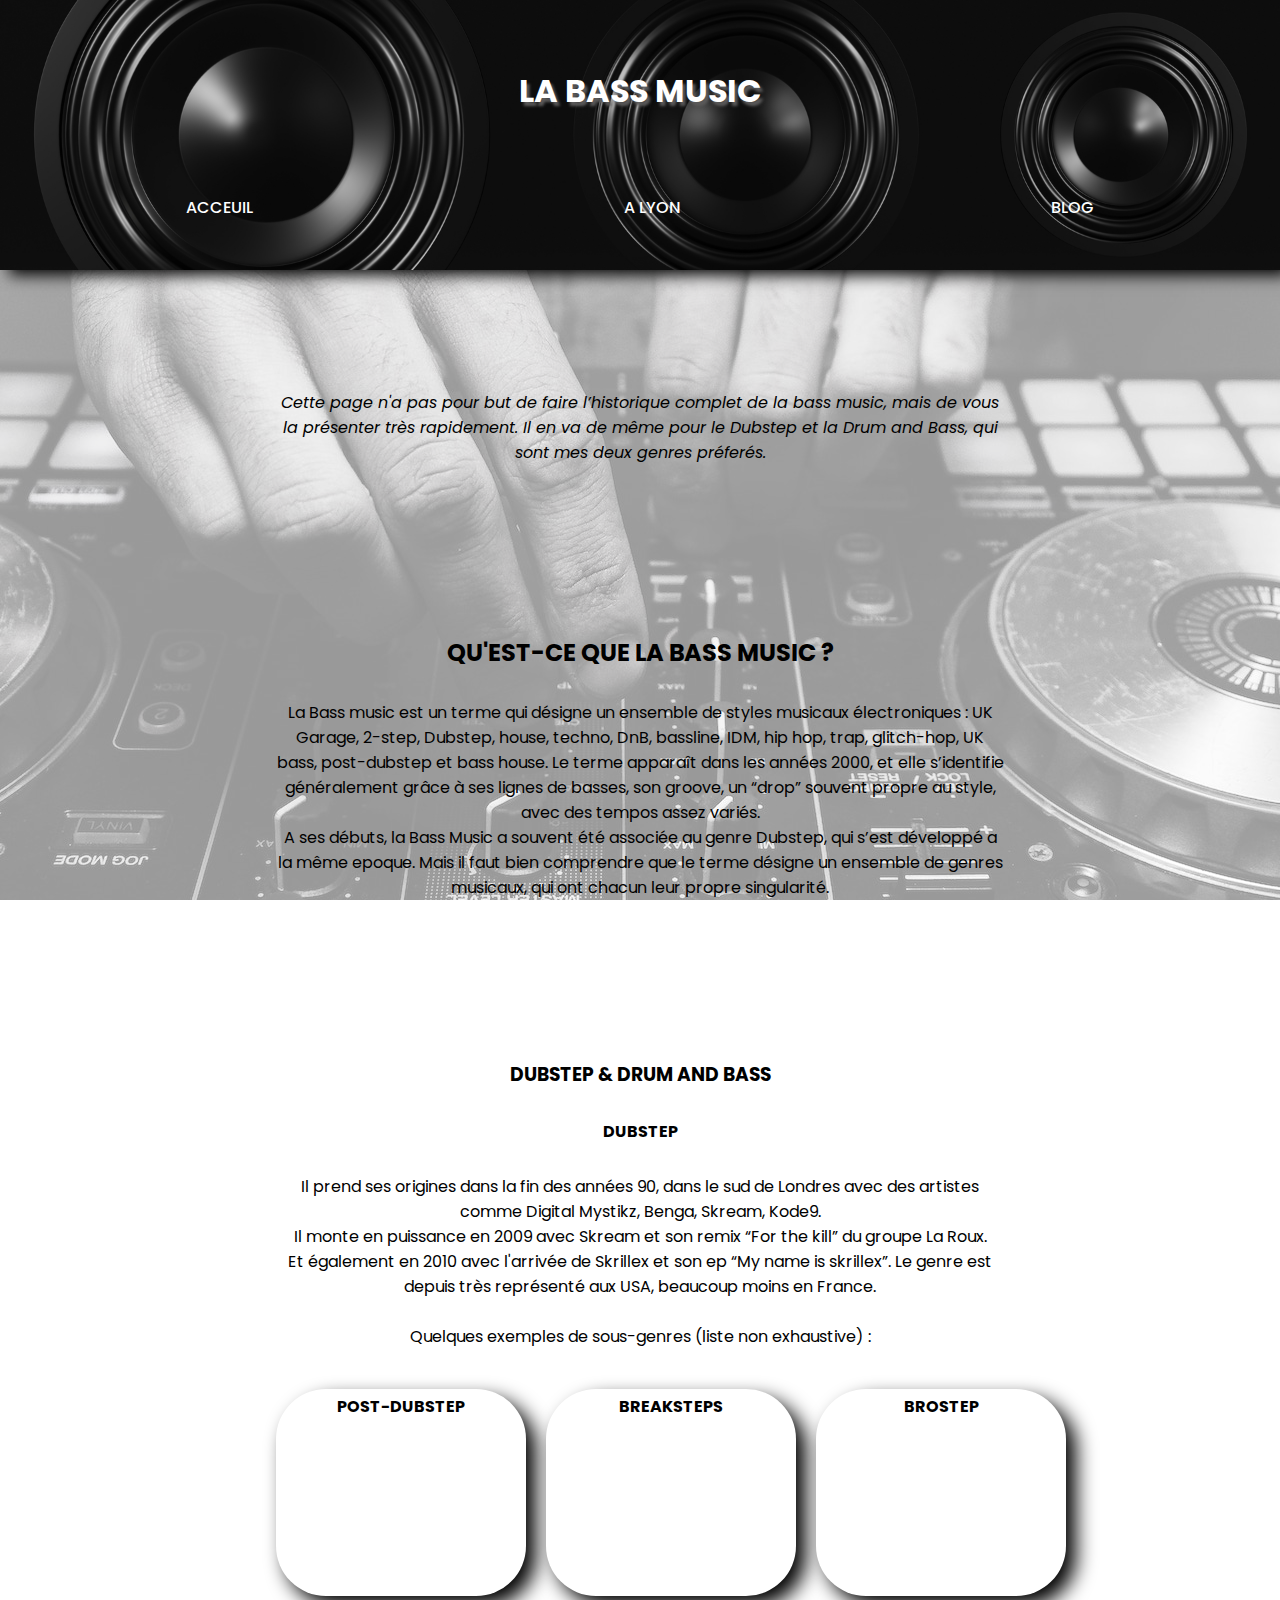
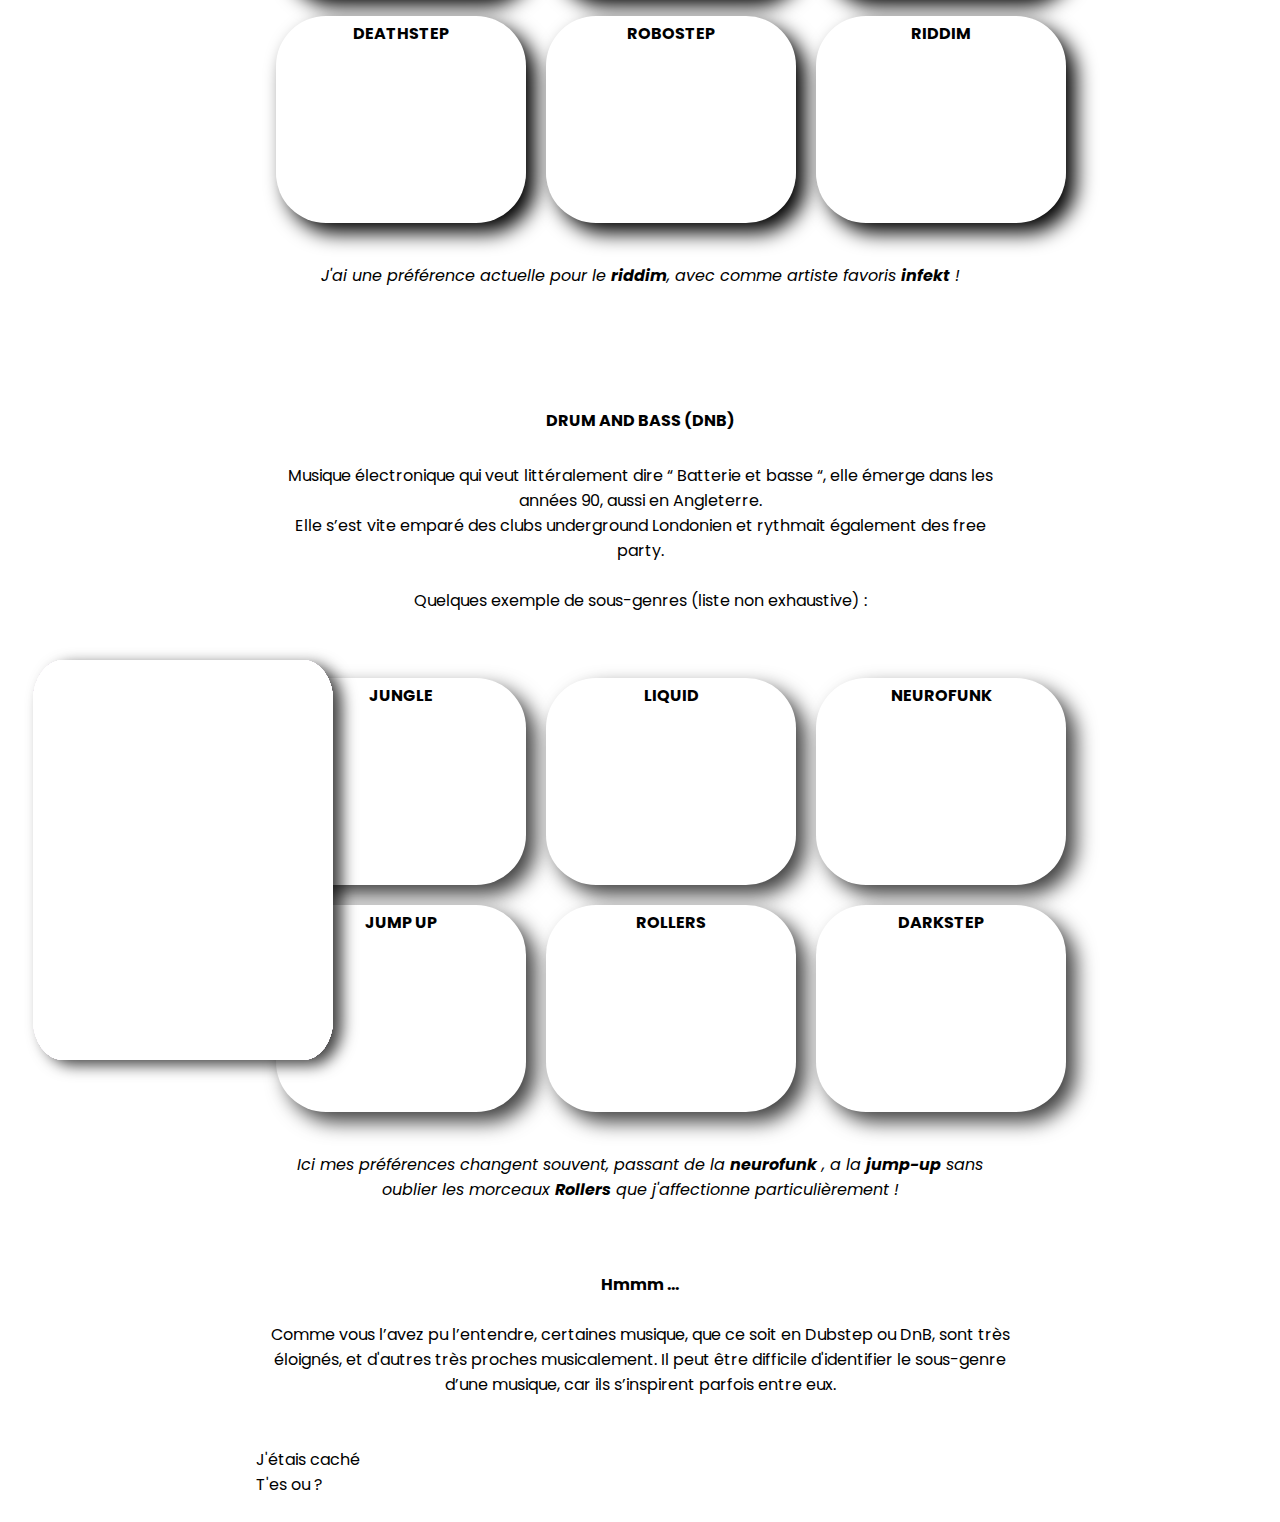
==== index.html @ b33a106a "box article add" ====
<!DOCTYPE html>
<html lang="fr">
<head>
    <meta charset="UTF-8">
    <meta http-equiv="X-UA-Compatible" content="IE=edge">
    <meta name="author" content="Benjamin CHAILLAN">
    <meta name="viewport" content="width=device-width, initial-scale=1.0">
    <link rel="stylesheet" href="style.css">
    <link rel="icon" href="">
    <script src="script.js"></script>
    <title>MainPage</title>
</head>
<body>  <!--BEFORE ANY CORRECTION-->
    <header>
        <div class="home-header">
        <div class="title">
        <h1 class="title-effect">La Bass Music</h1>
        </div>
        <nav>
            <div class="navlink-container">
                <ul class="menu">
                    <li class="list-menu"><a href="index.html">Acceuil</a> </li>
                    <li class="list-menu"><a href="page2.html">A Lyon</a></li>
                    <li class="list-menu"><a href="page3.html">Blog</a></li>
                </ul>
            </div>
        </nav>
        </div>
    </header>
    <main class="main">
        <div class="article-container">
           
            <article class="article-column">
                <p class="intro"><em>Cette page n'a pas pour but de faire l’historique complet de la bass music, mais de vous la présenter très rapidement. Il en va de même pour  le Dubstep et la Drum and Bass, qui sont mes deux genres préferés.</em></p>
            <div class="article-full">
                <h2 class="article-title">Qu'est-ce que la Bass music ? </h2>
                <p class="article-content">La Bass music est un terme qui désigne un ensemble de styles musicaux électroniques : UK Garage, 2-step, Dubstep, house, techno, DnB, bassline, IDM, hip hop, trap, glitch-hop, UK bass, post-dubstep et bass house.
                Le terme apparaît dans les années 2000, et elle s’identifie généralement grâce à ses lignes de basses, son groove, un “drop” souvent propre au style, avec des tempos assez variés. <br>
                A ses débuts, la Bass Music a souvent été associée au genre Dubstep, qui s’est développé a la même epoque. Mais il faut bien comprendre que le terme désigne un ensemble de genres musicaux, qui ont chacun leur propre singularité.
                </p>
            </div>
            </article>
            <article class="article-column">
                <div class="article-dubstep-full">
                    <h3 class="article-title">Dubstep & Drum and Bass </h3>
                    <h4 class="article-title">Dubstep</h4>
                    <p class="article-content"> Il prend ses origines dans la fin des années 90, dans le sud de Londres avec des artistes comme Digital Mystikz, Benga, Skream, Kode9. <br>
                        Il monte en puissance en 2009 avec Skream et son remix “For the kill” du groupe La Roux. <br>
                        Et également en 2010 avec l'arrivée de Skrillex et son ep “My name is skrillex”.
                        Le genre est depuis très représenté aux USA, beaucoup moins en France.<br><br>
                        Quelques exemples de sous-genres (liste non exhaustive) : </p>
                    <div class="sample-containers-dubstep">
                        <div class="sample-div1">
                            <h4 class="title-sample" id="postDubstep">Post-dubstep</h4>
                            <iframe class="sample" style="border-radius:12px" src="https://open.spotify.com/embed/track/6a4z5B7vOzTLYTnokxuDXo?utm_source=generator&theme=0" width="250" height="152" allowfullscreen="" allow="autoplay; clipboard-write; encrypted-media; fullscreen; picture-in-picture" loading="lazy"></iframe>
                        </div>
                        <div class="sample-div2">
                            <h4 class="title-sample">Breaksteps</h4>
                            <iframe class="sample" style="border-radius:12px" src="https://open.spotify.com/embed/track/6rPBDXpWLTS9qttPiL4iZj?utm_source=generator&theme=0" width="250" height="152" allowfullscreen="" allow="autoplay; clipboard-write; encrypted-media; fullscreen; picture-in-picture" loading="lazy"></iframe> 
                        </div>
                        <div class="sample-div3">
                            <h4 class="title-sample">Brostep</h4>
                            <iframe class="sample" style="border-radius:12px" src="https://open.spotify.com/embed/track/7KhPHo1KWoA7AMOedW5Pw1?utm_source=generator&theme=0" width="250" height="152" allowfullscreen="" allow="autoplay; clipboard-write; encrypted-media; fullscreen; picture-in-picture" loading="lazy"></iframe>
                        </div>
                        <div class="sample-div4">
                            <h4 class="title-sample"> Deathstep</h4>
                            <iframe class="sample" style="border-radius:12px" src="https://open.spotify.com/embed/track/3nQjWioe0mHKUzH3u1XhLl?utm_source=generator&theme=0" width="250" height="152" allowfullscreen="" allow="autoplay; clipboard-write; encrypted-media; fullscreen; picture-in-picture" loading="lazy"></iframe>
                        </div>
                        <div class="sample-div5">
                            <h4 class="title-sample"> Robostep</h4>
                            <iframe class="sample" style="border-radius:12px" src="https://open.spotify.com/embed/track/3kWG03BxcrCghMffefbXJh?utm_source=generator&theme=0" width="250" height="152" allowfullscreen="" allow="autoplay; clipboard-write; encrypted-media; fullscreen; picture-in-picture" loading="lazy"></iframe>
                        </div>
                        <div class="sample-div6">
                            <h4 class="title-sample">Riddim</h4> 
                        <iframe class="sample" style="border-radius:12px" src="https://open.spotify.com/embed/track/7LAEWRAd2HnMpWuoe3hy7D?utm_source=generator&theme=0" width="250" height="152" allowfullscreen="" allow="autoplay; clipboard-write; encrypted-media; fullscreen; picture-in-picture" loading="lazy"></iframe>
                        </div>
                    </div>
                    <p class="article-comment">J'ai une préférence actuelle pour le <strong>riddim</strong>, avec comme artiste favoris <strong>infekt</strong> !</p>
                </div>
            </article>
            <article class="article-column">
               
                <div class="article-dnb-full">
                    <h4 class="article-title">Drum and Bass (DNB)</h4>
                    <p class="article-content">Musique électronique qui veut littéralement dire “ Batterie et basse “, elle émerge dans les années 90, aussi en Angleterre. <br>
                    Elle s’est vite emparé des clubs underground  Londonien et rythmait également des free party. <br><br>
                    Quelques exemple de sous-genres (liste non exhaustive) : </p> <br>
                    <div class="sample-containers-dnb">
                        <div class="sample-div7">
                            <h4 class="title-sample">Jungle</h4><iframe class="sample" style="border-radius:12px" src="https://open.spotify.com/embed/track/2Cg4jznIh44CdpuTS9cego?utm_source=generator&theme=0" width="250" height="152" allowfullscreen="" allow="autoplay; clipboard-write; encrypted-media; fullscreen; picture-in-picture" loading="lazy"></iframe>
                        </div>
                        <div class="sample-div8">
                            <h4 class="title-sample">Liquid</h4>
                            <iframe class="sample" style="border-radius:12px" src="https://open.spotify.com/embed/track/6FBw8WE9g53OElOGqsxUUp?utm_source=generator&theme=0" width="250" height="152" allowfullscreen="" allow="autoplay; clipboard-write; encrypted-media; fullscreen; picture-in-picture" loading="lazy"></iframe>
                        </div>
                        <div class="sample-div9">
                            <h4 class="title-sample">Neurofunk</h4>
                            <iframe class="sample" style="border-radius:12px" src="https://open.spotify.com/embed/track/4pd8nt4rexiPsqLzo3daFv?utm_source=generator&theme=0" width="250" height="152" allowfullscreen="" allow="autoplay; clipboard-write; encrypted-media; fullscreen; picture-in-picture" loading="lazy"></iframe>
                        </div>
                        <div class="sample-div10">
                            <h4 class="title-sample">Jump up</h4>
                            <iframe class="sample" style="border-radius:12px" src="https://open.spotify.com/embed/track/1UcI1GUXgFy7yyzNALBTEk?utm_source=generator&theme=0" width="250" height="152" allowfullscreen="" allow="autoplay; clipboard-write; encrypted-media; fullscreen; picture-in-picture" loading="lazy"></iframe>
                        </div>
                        <div class="sample-div11">
                            <h4 class="title-sample">Rollers</h4>
                            <iframe class="sample" style="border-radius:12px" src="https://open.spotify.com/embed/track/6FBnVrlr40yKhGfkVguzNF?utm_source=generator&theme=0" width="250" height="152" allowfullscreen="" allow="autoplay; clipboard-write; encrypted-media; fullscreen; picture-in-picture" loading="lazy"></iframe>
                        </div>
                        <div class="sample-div12">
                            <h4 class="title-sample">Darkstep</h4>
                            <iframe class="sample" style="border-radius:12px" src="https://open.spotify.com/embed/track/3nQ8tOykp1t4ChUhZsQ4VX?utm_source=generator&theme=0" width="250" height="152" allowfullscreen="" allow="autoplay; clipboard-write; encrypted-media; fullscreen; picture-in-picture" loading="lazy"></iframe>
                        </div>    
                        
                    </div>
                    <p class="article-comment">Ici mes préférences changent souvent, passant de la <strong>neurofunk</strong> , a la <strong>jump-up</strong> sans oublier les morceaux <strong>Rollers</strong> que j'affectionne particulièrement !</p>
                    <div class="dnb-description">
                        <div class="jungle"></div>
                            <div class="jungle-content">
                                <h4>Jungle</h4>
                            </div>
                        <div class="liquid"></div>
                            <div class="liquid-content">
                                <h4>Liquid</h4>
                            </div>
                        <div class="neurofunk"></div>
                            <div class="neurofunk-content">
                                <h4>Neurofunk</h4>
                            </div>
                        <div class="jumpup"></div>
                            <div class="jumpup-content">
                                <h4>Jump Up</h4>
                            </div>
                        <div class="rollers"></div>
                            <div class="rollers-content"></div>
                        <div class="darkstep"></div>
                            <div class="darkstep-content"></div>
                    </div>
                </div>

            </article>
            <article class="article-column">
                    <h4> Hmmm ...</h4><br>
                    <p> Comme vous l’avez pu l’entendre, certaines musique, que ce soit en Dubstep ou DnB, sont très éloignés, et d'autres très proches musicalement. 
                    Il peut être  difficile d'identifier le sous-genre d’une musique, car ils s’inspirent parfois entre eux.
                    </p>
                </article>
                <div class="hide">J'étais caché</div>
                <div class="myDIV">T'es ou ? </div>
                <article>
                    <!-- <h3> lorem </h3> -->
                </article>
            </div>
        </main>
        
        <footer>
            <a href="">Playlist</a>
        </footer>
    </body>
    </html>
---- style.css ----
@import url('https://fonts.googleapis.com/css2?family=Libre+Baskerville&family=Permanent+Marker&family=Poppins:ital,wght@0,200;0,400;0,500;0,600;0,700;0,800;0,900;1,200;1,300;1,400;1,500;1,700;1,800;1,900&family=Seymour+One&display=swap');

* {
    margin: 0;
    padding: 0;
    box-sizing: border-box;
    list-style: none;
    text-decoration: none;
 
    
    
}
body {
    /* background-color: var(--background-color) */
    position: relative;
    font-family: 'Poppins', serif;
    font-weight: 400;
    
    
}
body::after {
    content: "";
    background: url(images/djBackGround.jpg)fixed ;
    background-position: center;
    max-width: 100vw;
    height: auto;
    opacity: 0.4;
    top: 0;
    left: 0;
    bottom: 0;
    right: 0;
    position: absolute;
    z-index: -1;   
  }



:root {
    --main-color : black;
    --secondary-color : rgb(255, 255, 255);
    --hover-color : black;
    --nav-background-color-hover : rgba(201, 201, 201, 0.697);
    --shadow-settings-color-1 : 9px 5px 15px 0px rgba(0,0,0);
    --shadow-settings-color-2: 10px 10px 20px 0px rgb(0, 0, 0);
    --shadow-settings-color-article : 9px 5px 15px 0px rgba(0,0,0,0.75);
    --background-color : #cfcfcf;
    --police-color : #2a272a;
    --border-hover : white ;
    --hover-background--general : #f4f4f4a9;
    
}
            /*---------------------- HEADER ----------------------*/

header {
    height: 30vh;
    background: url(images/basscover.jpg) center/cover ;
    text-transform: uppercase;
    box-shadow: 9px 5px 15px 0px rgba(0,0,0,0.75);
    -webkit-box-shadow:var(--shadow-settings-color-1) ;
    -moz-box-shadow:var(--shadow-settings-color-1);
    
}

.home-header {
    width: 100%;
    height: 100%;
    
}

.title {
    display: flex;
    width: 100%;
    height: 50%;
    justify-content: center;
    align-items: flex-end;
    color: var(--secondary-color);
    animation: slide-in 1s;
    
    
    }

.title-effect {
    text-shadow: 3px 4px 3px #5c5b5b;
    border-radius: 50%;
    padding: 20px;
    
}

.title-effect:hover {
    transform: scale(2);
	animation: pulse 1s infinite;
}

nav {
    width: 100%;
    height: 50%;
}

.navlink-container {
    width: 100%;
    height: 100%;
}

.menu {
    display: flex;
    width: 100%;
    height: 100%;
    justify-content: space-around;
    align-items: flex-end;
    padding-bottom: 30px;
}

a {
    color: var(--secondary-color);
    transition: transform .5s;
    font-weight: 500;
}

li {   
    
    padding: 20px;
    border-radius: 50%; 
    /* animation: pulse 1s infinite; */
    transition: transform .5s;
}


.menu li:hover {
    color:var(--hover-color) ;
    background-color:var(--nav-background-color-hover);  
    transform: scale(1.3);
    
}


            /*---------------------- ARTICLES----------------------*/

.main {
    margin: 0 20vw;    
}


.article-container {
    width: 100%;
    
}

.intro {
    margin: 100px 0;
    padding: 20px;
    transition: transform .5s, background-color .5s, box-shadow .5s ;
    border-radius: 10px;
}

.intro:hover{
    background-color:var(--hover-background--general); 
    box-shadow: var(--shadow-settings-color-article);
}

.article-column {
    text-align: center;
    margin: 50px 0;
}

.article-full {
    padding: 20px;
    transition: transform .5s, background-color .5s, box-shadow .5s;
    border-radius: 10px;
}

.article-full:hover{
    background-color:var(--hover-background--general); 
    box-shadow: var(--shadow-settings-color-article);
}

.article-title { 
    margin: 30px 0;
    text-transform: uppercase;
}

.article-content {
    margin-bottom: 40px ;
}

.article-dubstep-full {
    padding: 20px;
    transition: transform .5s, background-color .5s, box-shadow .5s;
    border-radius: 10px;
    
}

.article-dubstep-full:hover{
    background-color:var(--hover-background--general); 
    box-shadow: var(--shadow-settings-color-article);
    
}

.article-dnb-full {
    padding: 20px;
    transition: transform .5s, background-color .5s, box-shadow .5s;
    border-radius: 10px;
}

.article-dnb-full:hover {
    background-color:var(--hover-background--general);
    box-shadow: var(--shadow-settings-color-article);
}
            /* ---------------------- SAMPLE GENEREAL SETTINGS AREA ----------------------*/
iframe {
    border: 0;
}

.title-sample {
    padding: 5px;
}

.article-comment {
    font-style: italic;
}
            /* ---------------------- SAMPLES-DUBSTEP ----------------------*/

.sample-containers-dubstep > * { 
    text-transform: uppercase;
    display: flex;
    flex-direction: column;
    align-items: center;
    width: 100%;
    height: auto;
    border-radius: 50px;
    text-align: center;
    padding-bottom: 20px;
    box-shadow: 10px 10px 20px 0px rgba(0,0,0,0.75);
    -webkit-box-shadow:var(--shadow-settings-color-2) ;
    -moz-box-shadow: var(--shadow-settings-color-2);
    background-color: var(--secondary-color);
    
}

.sample-containers-dubstep {
    display: grid;
    grid-template-columns: repeat(3, 1fr);
    grid-template-rows: repeat(2, 1fr);
    grid-column-gap: 20px;
    grid-row-gap: 20px;
    margin-bottom: 40px;
}

.sample-div1 { grid-area: 1 / 1 / 2 / 2; }
.sample-div2 { grid-area: 1 / 2 / 2 / 3; }
.sample-div3 { grid-area: 1 / 3 / 2 / 4; }
.sample-div4 { grid-area: 2 / 1 / 3 / 2; }
.sample-div5 { grid-area: 2 / 2 / 3 / 3; }
.sample-div6 { grid-area: 2 / 3 / 3 / 4; } 

.sample-containers-dubstep > div  {
    transition: transform 0.5s, background-color 0.5s, color 0.3s;
    
    }

.sample-containers-dubstep > div:hover {
    transform: scale(1.2);
    background-color: #282828;
    z-index: 1;
    color: var(--secondary-color);
    
    }


            /*---------------------- SAMPLE-DNB ----------------------*/
.article-column{
    position: relative;
}

.sample-containers-dnb > * { 
  
    text-transform: uppercase;
    display: flex;
    flex-direction: column;
    align-items: center;
    width: 100%;
    height: auto;
    border-radius: 50px;
    text-align: center;
    padding-bottom: 20px;
    box-shadow: 10px 10px 20px 0px rgba(0,0,0,0.75);
    -webkit-box-shadow: 10px 10px 20px 0px rgba(0,0,0,0.75);
    -moz-box-shadow: 10px 10px 20px 0px rgba(0,0,0,0.75);
    background-color: var(--secondary-color);
}

.sample-containers-dnb {
    display: grid;
    grid-template-columns: repeat(3, 1fr);
    grid-template-rows: repeat(2, 1fr);
    grid-column-gap: 20px;
    grid-row-gap: 20px;
    margin-bottom: 40px;
    
}

.sample-div7 { grid-area: 1 / 1 / 2 / 2; }
.sample-div8 { grid-area: 1 / 2 / 2 / 3; }
.sample-div9 { grid-area: 1 / 3 / 2 / 4; }
.sample-div10 { grid-area: 2 / 1 / 3 / 2; }
.sample-div11 { grid-area: 2 / 2 / 3 / 3; }
.sample-div12 { grid-area: 2 / 3 / 3 / 4; } 

.sample-containers-dnb > div  {
    transition: transform 0.5s, background-color 0.5s, color 0.3s;
    
    }

.sample-containers-dnb > div:hover {
    transform: scale(1.2);
    background-color: #282828;
    z-index: 1;
    color: var(--secondary-color);
    
    }



    /* ANIMATION KEYFRAME */
@keyframes slide-in {
    from {
        transform: translateY(-100%);
        opacity: 0;
    }
    to {
        transform: translateY(0%);
        opacity: 0.8;
} }


@keyframes pulse {
    0% {
      transform: scale(.95);
      /* box-shadow: 0 0 0 0 rgba(255, 255, 255, 0.425); */
    }
    70% {
      transform: scale(1);
      /* box-shadow: 0 0 0 10px rgba(255, 255, 255, 0); */
    }
      100% {
      transform: scale(0.95);
      /* box-shadow: 0 0 0 0 rgba(255, 255, 255, 0); */
    }
  }
  
  /* ----------------- DESCRIPTION SUBGENRE ON HOVER--------------------- */
.dnb-description {
    background-color: rgb(183, 0, 255);
    width: 300px;
    height: 400px;
    position: absolute;
    border-radius: 10%;
    top: 35%;
    left: -29%;
    box-shadow: var(--shadow-settings-color-article);

}

.dnb-description > div {
    width: 300px;
    background-color:var(--secondary-color);
    height: 400px;
    color: #282828;
    position: absolute;
    border-radius: 10%;
}

.jungle {
    /* background-color: yellow; */
    z-index: 1000;
    height: 400px;
    width: 300px;
}



            /*----------------------  RESPONSIVE ---------------------- */

@media screen and (max-width:768px) {

main {
    margin:0 10vw ;
    }

    .article-content {
    text-align: justify;
}

.sample-containers-dubstep {
    display: flex;
    flex-direction: column;
    }

.sample-containers-dnb {
    display: flex;
    flex-direction: column;
    }
}


@media screen and (max-width:1200px) and (min-width:769px) {
    main {
        margin: 0 10vw;
    }
    
    .article-content {
        text-align: justify;
    }
    
    .sample-containers-dubstep {
        display: grid;
        grid-template-columns: repeat(2, 1fr);
        grid-template-rows: repeat(3, 1fr);
        grid-column-gap: 20px;
        grid-row-gap: 20px;
        }
        
    .sample-div1 { grid-area: 1 / 1 / 2 / 2; }
    .sample-div2 { grid-area: 1 / 2 / 2 / 3; }
    .sample-div3 { grid-area: 2 / 1 / 3 / 2; }
    .sample-div4 { grid-area: 2 / 2 / 3 / 3; }
    .sample-div5 { grid-area: 3 / 1 / 4 / 2; }
    .sample-div6 { grid-area: 3 / 2 / 4 / 3; } 
    
    .sample-containers-dnb {
        display: grid;
        grid-template-columns: repeat(2, 1fr);
        grid-template-rows: repeat(3, 1fr);
        grid-column-gap: 20px;
        grid-row-gap: 20px;
        }
    
        .sample-div7 { grid-area: 1 / 1 / 2 / 2; }
        .sample-div8 { grid-area: 1 / 2 / 2 / 3; }
        .sample-div9 { grid-area: 2 / 1 / 3 / 2; }
        .sample-div10 { grid-area: 2 / 2 / 3 / 3; }
        .sample-div11 { grid-area: 3 / 1 / 4 / 2; }
        .sample-div12 { grid-area: 3 / 2 / 4 / 3; } 
        
        
    }
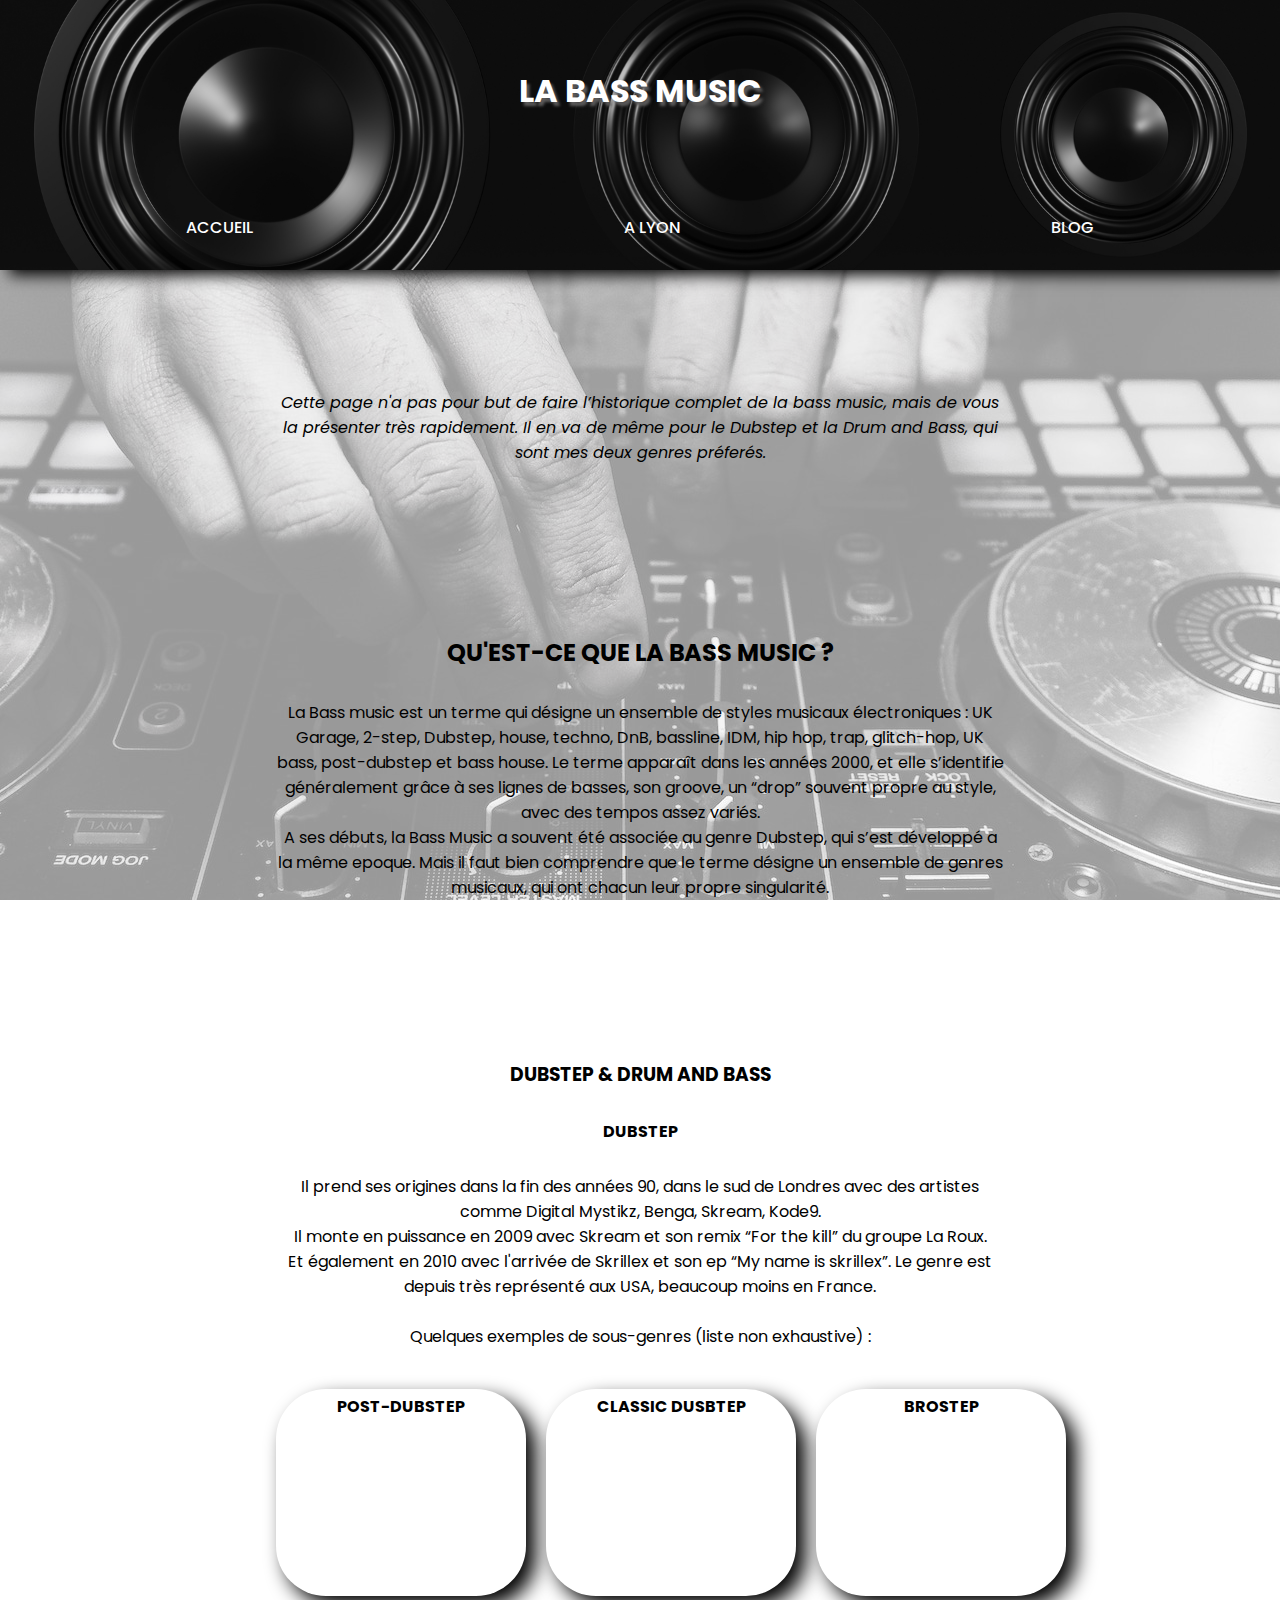
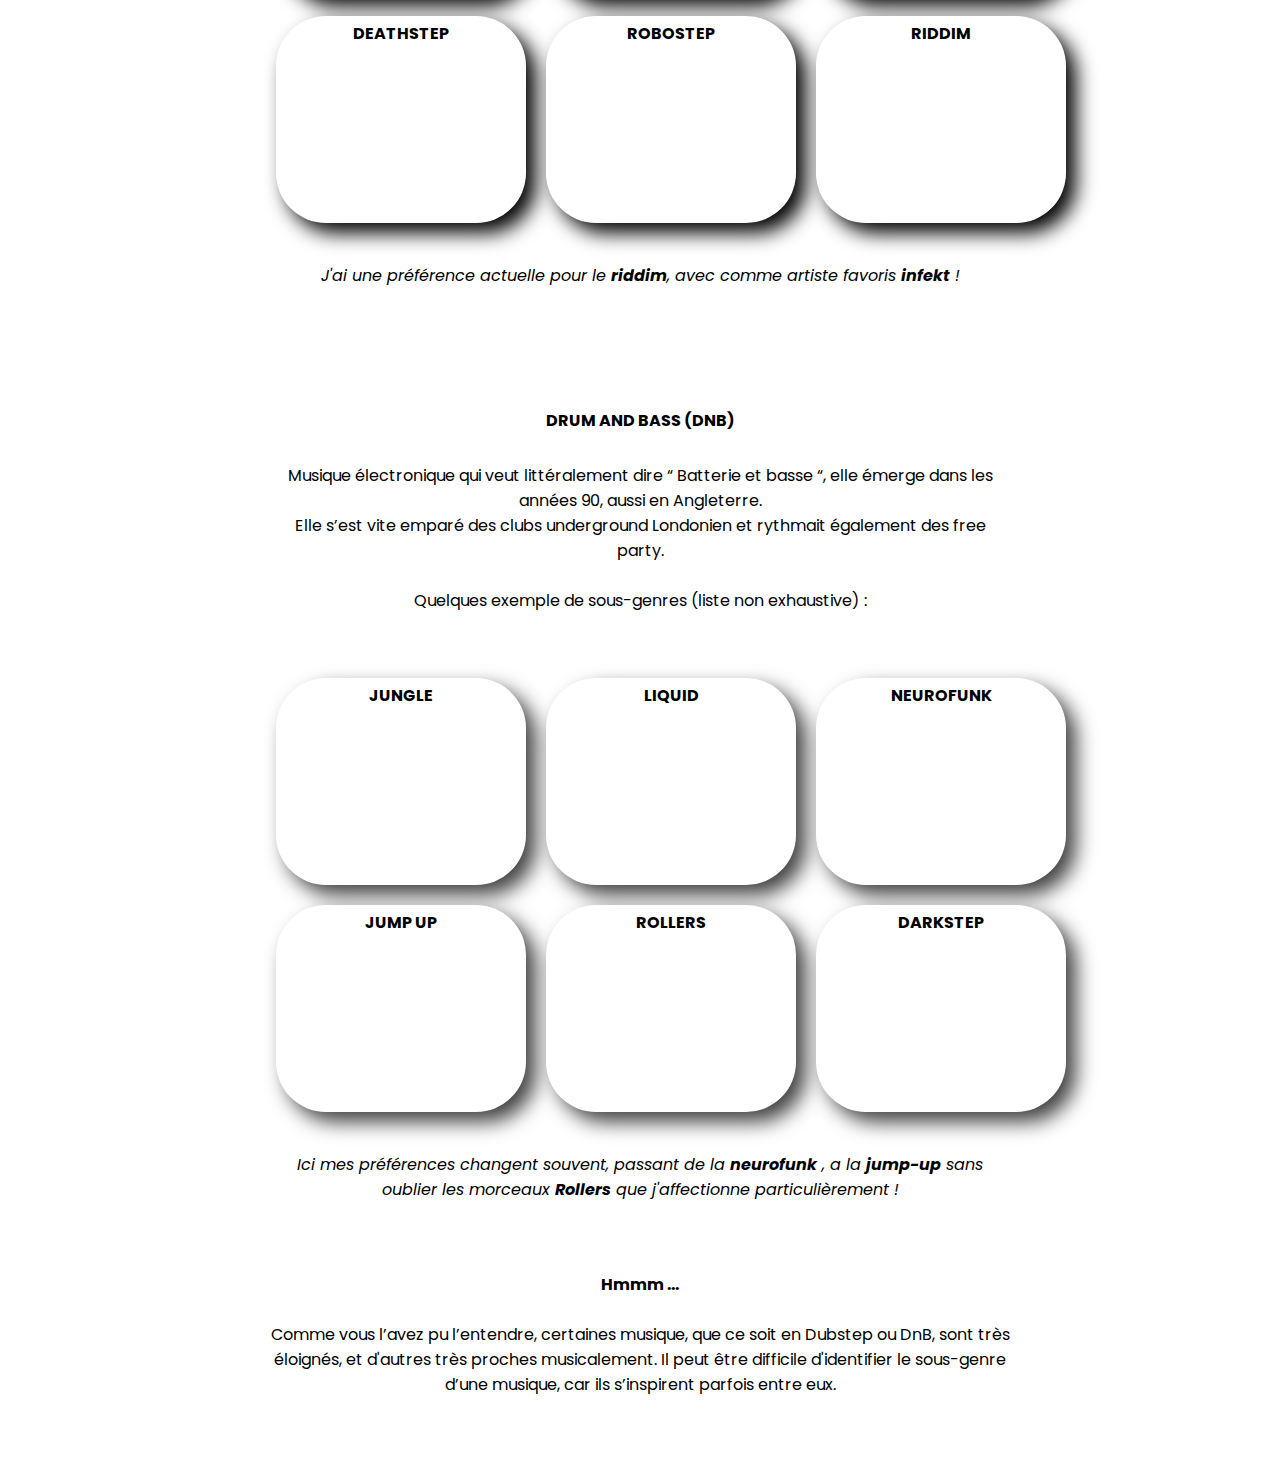
==== commit f8115570: "popup hover on sample done" ====
--- a/index.html
+++ b/index.html
@@ -19,7 +19,7 @@
         <nav>
             <div class="navlink-container">
                 <ul class="menu">
-                    <li class="list-menu"><a href="index.html">Acceuil</a> </li>
+                    <li class="list-menu"><a href="index.html">Accueil</a> </li>
                     <li class="list-menu"><a href="page2.html">A Lyon</a></li>
                     <li class="list-menu"><a href="page3.html">Blog</a></li>
                 </ul>
@@ -50,29 +50,56 @@
                         Le genre est depuis très représenté aux USA, beaucoup moins en France.<br><br>
                         Quelques exemples de sous-genres (liste non exhaustive) : </p>
                     <div class="sample-containers-dubstep">
-                        <div class="sample-div1">
-                            <h4 class="title-sample" id="postDubstep">Post-dubstep</h4>
+                        <div class="sample-div1 samplee">
+                            <h4 class="title-sample">Post-dubstep</h4>
                             <iframe class="sample" style="border-radius:12px" src="https://open.spotify.com/embed/track/6a4z5B7vOzTLYTnokxuDXo?utm_source=generator&theme=0" width="250" height="152" allowfullscreen="" allow="autoplay; clipboard-write; encrypted-media; fullscreen; picture-in-picture" loading="lazy"></iframe>
                         </div>
-                        <div class="sample-div2">
-                            <h4 class="title-sample">Breaksteps</h4>
-                            <iframe class="sample" style="border-radius:12px" src="https://open.spotify.com/embed/track/6rPBDXpWLTS9qttPiL4iZj?utm_source=generator&theme=0" width="250" height="152" allowfullscreen="" allow="autoplay; clipboard-write; encrypted-media; fullscreen; picture-in-picture" loading="lazy"></iframe> 
+                        <div class="post-dubstep description" >
+                            <h4>Post-dubstep</h4>
+                            <p>Les ambiances urbaines, aériennes, sombres, profondes et intrigantes sont souvent au cœur des compositions post dubstep. Réalisée par des synth pads ou des sonorités « fields », l’atmosphère globale peut être égratignée par un craquement de vinyle.</p>
                         </div>
-                        <div class="sample-div3">
+                        <div class="sample-div2 samplee">
+                            <h4 class="title-sample">Classic Dusbtep</h4>
+                            <iframe style="border-radius:12px" src="https://open.spotify.com/embed/track/28T5MOMLbQ1MMmJAbrrxWr?utm_source=generator&theme=0" width="250" height="152" frameBorder="0" allowfullscreen="" allow="autoplay; clipboard-write; encrypted-media; fullscreen; picture-in-picture" loading="lazy"></iframe>
+                        </div>
+                        <div class="breakstep description" >
+                            <h4>Classic Dubstep</h4>
+                            <p>C'est la forme la plus basique de Dubstep, sans ajustements qui altèrent son son d'origine. Comme toujours, il se compose de beaucoup de sons de basse.</p>
+                        </div>
+                        <div class="sample-div3 samplee">
                             <h4 class="title-sample">Brostep</h4>
                             <iframe class="sample" style="border-radius:12px" src="https://open.spotify.com/embed/track/7KhPHo1KWoA7AMOedW5Pw1?utm_source=generator&theme=0" width="250" height="152" allowfullscreen="" allow="autoplay; clipboard-write; encrypted-media; fullscreen; picture-in-picture" loading="lazy"></iframe>
                         </div>
-                        <div class="sample-div4">
+                        <div class="brostep description" >
+                            <h4>Brostep</h4>
+                            <p>L’apparition du Brostep est étroitement corrélée à la naissance du Dubstep, et représente une mutation de ce dernier, plus brutale ou plus explosive.</p>
+                        </div>
+                        <div class="sample-div4 samplee">
                             <h4 class="title-sample"> Deathstep</h4>
                             <iframe class="sample" style="border-radius:12px" src="https://open.spotify.com/embed/track/3nQjWioe0mHKUzH3u1XhLl?utm_source=generator&theme=0" width="250" height="152" allowfullscreen="" allow="autoplay; clipboard-write; encrypted-media; fullscreen; picture-in-picture" loading="lazy"></iframe>
                         </div>
-                        <div class="sample-div5">
+                        <div class="deathstep description" >
+                            <h4>Deathstep</h4>
+                            <p> Le Deathstep est, par consensus majoritaire, l'un des genres les plus hardcore du dubstep. Il combine le death metal avec des éléments dubstep ; spécifiquement, le rythme et la basse.</p>
+                        </div>
+                        <div class="sample-div5 samplee">
                             <h4 class="title-sample"> Robostep</h4>
                             <iframe class="sample" style="border-radius:12px" src="https://open.spotify.com/embed/track/3kWG03BxcrCghMffefbXJh?utm_source=generator&theme=0" width="250" height="152" allowfullscreen="" allow="autoplay; clipboard-write; encrypted-media; fullscreen; picture-in-picture" loading="lazy"></iframe>
                         </div>
-                        <div class="sample-div6">
+                        <div class="robostep description" >
+                            <h4>Robostep</h4>
+                            <p>Il présente une conception sonore très mécanique et robotique. Les drops Robostep incluent souvent des grognements métalliques et des cris robotiques</p>
+                        </div>
+                        
+                        <div class="sample-div6 samplee">
                             <h4 class="title-sample">Riddim</h4> 
                         <iframe class="sample" style="border-radius:12px" src="https://open.spotify.com/embed/track/7LAEWRAd2HnMpWuoe3hy7D?utm_source=generator&theme=0" width="250" height="152" allowfullscreen="" allow="autoplay; clipboard-write; encrypted-media; fullscreen; picture-in-picture" loading="lazy"></iframe>
+                        </div>
+                        <div class="riddim description" >
+                            <h4>Riddim</h4>
+                            <p>La structure du Riddim Dubstep n’est pas sans rappeler celle du riddim original, un motif répétitif, entrainant, avec de légères modifications pour chaque nouvelle phase rythmique
+                                Il se caractérise par ses lignes de basse lourdes, répétitives et minimalistes.
+                                </p>
                         </div>
                     </div>
                     <p class="article-comment">J'ai une préférence actuelle pour le <strong>riddim</strong>, avec comme artiste favoris <strong>infekt</strong> !</p>
@@ -86,54 +113,57 @@
                     Elle s’est vite emparé des clubs underground  Londonien et rythmait également des free party. <br><br>
                     Quelques exemple de sous-genres (liste non exhaustive) : </p> <br>
                     <div class="sample-containers-dnb">
-                        <div class="sample-div7">
-                            <h4 class="title-sample">Jungle</h4><iframe class="sample" style="border-radius:12px" src="https://open.spotify.com/embed/track/2Cg4jznIh44CdpuTS9cego?utm_source=generator&theme=0" width="250" height="152" allowfullscreen="" allow="autoplay; clipboard-write; encrypted-media; fullscreen; picture-in-picture" loading="lazy"></iframe>
-                        </div>
-                        <div class="sample-div8">
+                        <div class="sample-div7 samplee" >
+                           <h4 class="title-sample">Jungle</h4>
+                            <iframe class="sample" style="border-radius:12px" src="https://open.spotify.com/embed/track/2Cg4jznIh44CdpuTS9cego?utm_source=generator&theme=0" width="250" height="152" allowfullscreen="" allow="autoplay; clipboard-write; encrypted-media; fullscreen; picture-in-picture" loading="lazy"></iframe>
+                            </div>
+                            <div class="jungle description2">
+                                <h4>Jungle</h4>
+                                <p>Elle a mis les bases de la drum n bass. Le style varie entre 160 et 168 BPM et se concentre sur des breakbeats réarrangés à partir de disques funk et soul. Les morceaux comportent fréquemment de vieux synthés rave ainsi que des échantillons de dub et de reggae </p>
+                            </div>
+                        <div class="sample-div8 samplee">
                             <h4 class="title-sample">Liquid</h4>
                             <iframe class="sample" style="border-radius:12px" src="https://open.spotify.com/embed/track/6FBw8WE9g53OElOGqsxUUp?utm_source=generator&theme=0" width="250" height="152" allowfullscreen="" allow="autoplay; clipboard-write; encrypted-media; fullscreen; picture-in-picture" loading="lazy"></iframe>
+                           </div>
+                           <div class="liquid description2">
+                            <h4>Liquid</h4>
+                            <p>Sans doute le sous-genre dnb le plus répandu, se concentre sur l'atmosphère et les parties mélodiques (plus douces), comporte souvent des voix. Influencé par la house/jazz/soul, utilise généralement les vieux breaks de la jungle comme base pour la batterie.</p>
                         </div>
-                        <div class="sample-div9">
+                        <div class="sample-div9 samplee">
                             <h4 class="title-sample">Neurofunk</h4>
                             <iframe class="sample" style="border-radius:12px" src="https://open.spotify.com/embed/track/4pd8nt4rexiPsqLzo3daFv?utm_source=generator&theme=0" width="250" height="152" allowfullscreen="" allow="autoplay; clipboard-write; encrypted-media; fullscreen; picture-in-picture" loading="lazy"></iframe>
-                        </div>
-                        <div class="sample-div10">
+                            </div>
+                            <div class="neurofunk description2">
+                                <h4>Neurofunk</h4>
+                                <p>Se concentre sur des lignes de basse lourdes, fortement filtrées et généralement déformées. Au fil des ans, le sous-genre est progressivement devenu beaucoup plus lourd et axé sur les basses moyennes qu'au début. Il est par ailleurs décrit comme un sous-genre « underground » et « agressif ». </p>
+                            </div>
+                        <div class="sample-div10 samplee">
                             <h4 class="title-sample">Jump up</h4>
                             <iframe class="sample" style="border-radius:12px" src="https://open.spotify.com/embed/track/1UcI1GUXgFy7yyzNALBTEk?utm_source=generator&theme=0" width="250" height="152" allowfullscreen="" allow="autoplay; clipboard-write; encrypted-media; fullscreen; picture-in-picture" loading="lazy"></iframe>
-                        </div>
-                        <div class="sample-div11">
+                            </div>
+                            <div class="jumpup description2">
+                                <h4>Jump Up</h4>
+                                <p>Jump-up est purement pour le dancefloor. Il combine un rythme progressif avec des de basse électroniques accrocheurs, rapide et amusant . Habituellement, le rythme est très basique et simple, ce qui rend le style simple à danser.</p>
+                            </div>
+                        <div class="sample-div11 samplee">
                             <h4 class="title-sample">Rollers</h4>
                             <iframe class="sample" style="border-radius:12px" src="https://open.spotify.com/embed/track/6FBnVrlr40yKhGfkVguzNF?utm_source=generator&theme=0" width="250" height="152" allowfullscreen="" allow="autoplay; clipboard-write; encrypted-media; fullscreen; picture-in-picture" loading="lazy"></iframe>
+                           </div>
+                           <div class="rollers description2">
+                            <h4>Rollers</h4>
+                            <p>C'est un style de drum and bass se caractérisant par une atmosphère particulière, avec des lignes de basse stridentes et continues durant le drop et une boucle de percussions aux sonorités très sèches. Il n’est pas forcément considéré comme un “sous-genre” par  une partie de la communauté.</p>
                         </div>
-                        <div class="sample-div12">
+                        <div class="sample-div12 samplee">
                             <h4 class="title-sample">Darkstep</h4>
                             <iframe class="sample" style="border-radius:12px" src="https://open.spotify.com/embed/track/3nQ8tOykp1t4ChUhZsQ4VX?utm_source=generator&theme=0" width="250" height="152" allowfullscreen="" allow="autoplay; clipboard-write; encrypted-media; fullscreen; picture-in-picture" loading="lazy"></iframe>
+                           </div>
+                           <div class="darkstep description2">
+                            <h4>Darkstep</h4>
+                            <p>Le terme fait référence à un dnb agressif et sombre qui n'est pas simplement de la neurofunk. Se caractérise par une batterie rapide et une ambiance sombre générale, tirant des influences de la musique ambiante sombre, industrielle et hardcore</p>
                         </div>    
-                        
-                    </div>
+                        </div>
                     <p class="article-comment">Ici mes préférences changent souvent, passant de la <strong>neurofunk</strong> , a la <strong>jump-up</strong> sans oublier les morceaux <strong>Rollers</strong> que j'affectionne particulièrement !</p>
-                    <div class="dnb-description">
-                        <div class="jungle"></div>
-                            <div class="jungle-content">
-                                <h4>Jungle</h4>
-                            </div>
-                        <div class="liquid"></div>
-                            <div class="liquid-content">
-                                <h4>Liquid</h4>
-                            </div>
-                        <div class="neurofunk"></div>
-                            <div class="neurofunk-content">
-                                <h4>Neurofunk</h4>
-                            </div>
-                        <div class="jumpup"></div>
-                            <div class="jumpup-content">
-                                <h4>Jump Up</h4>
-                            </div>
-                        <div class="rollers"></div>
-                            <div class="rollers-content"></div>
-                        <div class="darkstep"></div>
-                            <div class="darkstep-content"></div>
-                    </div>
+                    
                 </div>
 
             </article>
@@ -143,11 +173,6 @@
                     Il peut être  difficile d'identifier le sous-genre d’une musique, car ils s’inspirent parfois entre eux.
                     </p>
                 </article>
-                <div class="hide">J'étais caché</div>
-                <div class="myDIV">T'es ou ? </div>
-                <article>
-                    <!-- <h3> lorem </h3> -->
-                </article>
             </div>
         </main>
         
@@ -156,4 +181,6 @@
         </footer>
     </body>
     </html>
+               
+            
             --- a/style.css
+++ b/style.css
@@ -47,6 +47,7 @@
     --police-color : #2a272a;
     --border-hover : white ;
     --hover-background--general : #f4f4f4a9;
+    --hoover-sample : #282828;
     
 }
             /*---------------------- HEADER ----------------------*/
@@ -110,27 +111,26 @@
     padding-bottom: 30px;
 }
 
-a {
-    color: var(--secondary-color);
+ a {
+    color: var(--secondary-color);
+    
+    font-weight: 500;
+}
+
+li {   
+    
+    padding: 0px 15px;
+    border-radius: 5%; 
+   
     transition: transform .5s;
-    font-weight: 500;
-}
-
-li {   
-    
-    padding: 20px;
-    border-radius: 50%; 
-    /* animation: pulse 1s infinite; */
-    transition: transform .5s;
-}
-
-
-.menu li:hover {
+}  
+
+
+ li:hover {
     color:var(--hover-color) ;
     background-color:var(--nav-background-color-hover);  
     transform: scale(1.3);
-    
-}
+ }
 
 
             /*---------------------- ARTICLES----------------------*/
@@ -243,6 +243,7 @@
     grid-column-gap: 20px;
     grid-row-gap: 20px;
     margin-bottom: 40px;
+    position: relative;
 }
 
 .sample-div1 { grid-area: 1 / 1 / 2 / 2; }
@@ -252,27 +253,23 @@
 .sample-div5 { grid-area: 2 / 2 / 3 / 3; }
 .sample-div6 { grid-area: 2 / 3 / 3 / 4; } 
 
-.sample-containers-dubstep > div  {
+.samplee  {
     transition: transform 0.5s, background-color 0.5s, color 0.3s;
     
     }
-
-.sample-containers-dubstep > div:hover {
+    /* .sample-containers-dnb > div:hover */
+.samplee:hover {
     transform: scale(1.2);
-    background-color: #282828;
+    background-color: var(--hoover-sample);
     z-index: 1;
     color: var(--secondary-color);
     
     }
 
-
             /*---------------------- SAMPLE-DNB ----------------------*/
-.article-column{
-    position: relative;
-}
+
 
 .sample-containers-dnb > * { 
-  
     text-transform: uppercase;
     display: flex;
     flex-direction: column;
@@ -295,6 +292,7 @@
     grid-column-gap: 20px;
     grid-row-gap: 20px;
     margin-bottom: 40px;
+    position: relative;
     
 }
 
@@ -305,18 +303,7 @@
 .sample-div11 { grid-area: 2 / 2 / 3 / 3; }
 .sample-div12 { grid-area: 2 / 3 / 3 / 4; } 
 
-.sample-containers-dnb > div  {
-    transition: transform 0.5s, background-color 0.5s, color 0.3s;
-    
-    }
-
-.sample-containers-dnb > div:hover {
-    transform: scale(1.2);
-    background-color: #282828;
-    z-index: 1;
-    color: var(--secondary-color);
-    
-    }
+
 
 
 
@@ -346,35 +333,133 @@
       /* box-shadow: 0 0 0 0 rgba(255, 255, 255, 0); */
     }
   }
-  
-  /* ----------------- DESCRIPTION SUBGENRE ON HOVER--------------------- */
-.dnb-description {
-    background-color: rgb(183, 0, 255);
-    width: 300px;
-    height: 400px;
+  /*------------------ DESCRIPTION SUBGENRE ON HOVER DNB ---------------------*/
+  .description {
+    background-color: var(--hoover-sample);
+    width: 100%;
+    height: 100%;
     position: absolute;
-    border-radius: 10%;
-    top: 35%;
-    left: -29%;
-    box-shadow: var(--shadow-settings-color-article);
-
-}
-
-.dnb-description > div {
-    width: 300px;
-    background-color:var(--secondary-color);
-    height: 400px;
-    color: #282828;
+    width: 30%;
+    height: auto;
+    left: -35%;
+    transition: visibility 0.5s, opacity 0.5s linear;
+    visibility: hidden;
+    opacity: 0;
+    border-radius: 10px;
+} 
+
+.description > h4 {
+    margin-top: 10px;
+}
+
+.description > p {
+    margin: 10px;
+}
+
+.sample-div1:hover ~ .post-dubstep {
+    
+    color: var(--secondary-color);
+    visibility: visible;
+    opacity: 1;
+}
+
+.sample-div2:hover ~ .breakstep {
+    
+    color: var(--secondary-color);
+    visibility: visible;
+    opacity: 1;
+}
+
+.sample-div3:hover ~ .brostep {
+    
+    color: var(--secondary-color);
+    visibility: visible;
+    opacity: 1;
+}
+
+.sample-div4:hover ~ .deathstep {
+    
+    color: var(--secondary-color);
+    visibility: visible;
+    opacity: 1;
+}
+
+.sample-div5:hover ~ .robostep {
+    
+    color: var(--secondary-color);
+    visibility: visible;
+    opacity: 1;
+}
+
+.sample-div6:hover ~ .riddim {
+    
+    color: var(--secondary-color);
+    visibility: visible;
+    opacity: 1;
+}
+
+  /* ----------------- DESCRIPTION SUBGENRE ON HOVER DNB --------------------- */
+  .description2 {
+    background-color: var(--hoover-sample);
+    width: 100%;
+    height: 100%;
     position: absolute;
-    border-radius: 10%;
-}
-
-.jungle {
-    /* background-color: yellow; */
-    z-index: 1000;
-    height: 400px;
-    width: 300px;
-}
+    width: 30%;
+    height: auto;
+    left: -35%;
+    transition: visibility 0.5s, opacity 0.5s linear;
+    visibility: hidden;
+    opacity: 0;
+    border-radius: 10px;
+} 
+
+.description2 > h4 {
+    margin-top: 10px;
+}
+
+.description2 > p {
+    margin: 10px;
+}
+
+
+
+.sample-div7:hover ~ .jungle {
+    visibility: visible;
+    opacity: 1;
+    color: var(--secondary-color);
+}
+
+.sample-div8:hover ~ .liquid {
+    color: var(--secondary-color);
+    visibility: visible;
+    opacity: 1;
+}
+
+.sample-div9:hover ~ .neurofunk {
+    color: var(--secondary-color);
+    visibility: visible;
+    opacity: 1;
+}
+
+.sample-div10:hover ~ .jumpup {
+    color: var(--secondary-color);
+    visibility: visible;
+    opacity: 1;
+        }
+    
+.sample-div11:hover ~ .rollers {
+    color: var(--secondary-color);
+    visibility: visible;
+    opacity: 1;
+}
+   
+.sample-div12:hover ~ .darkstep {
+    color: var(--secondary-color);
+    visibility: visible;
+    opacity: 1;
+}
+    
+/* .dnb-position > h4, .dnb-position > p  */
 
 
 
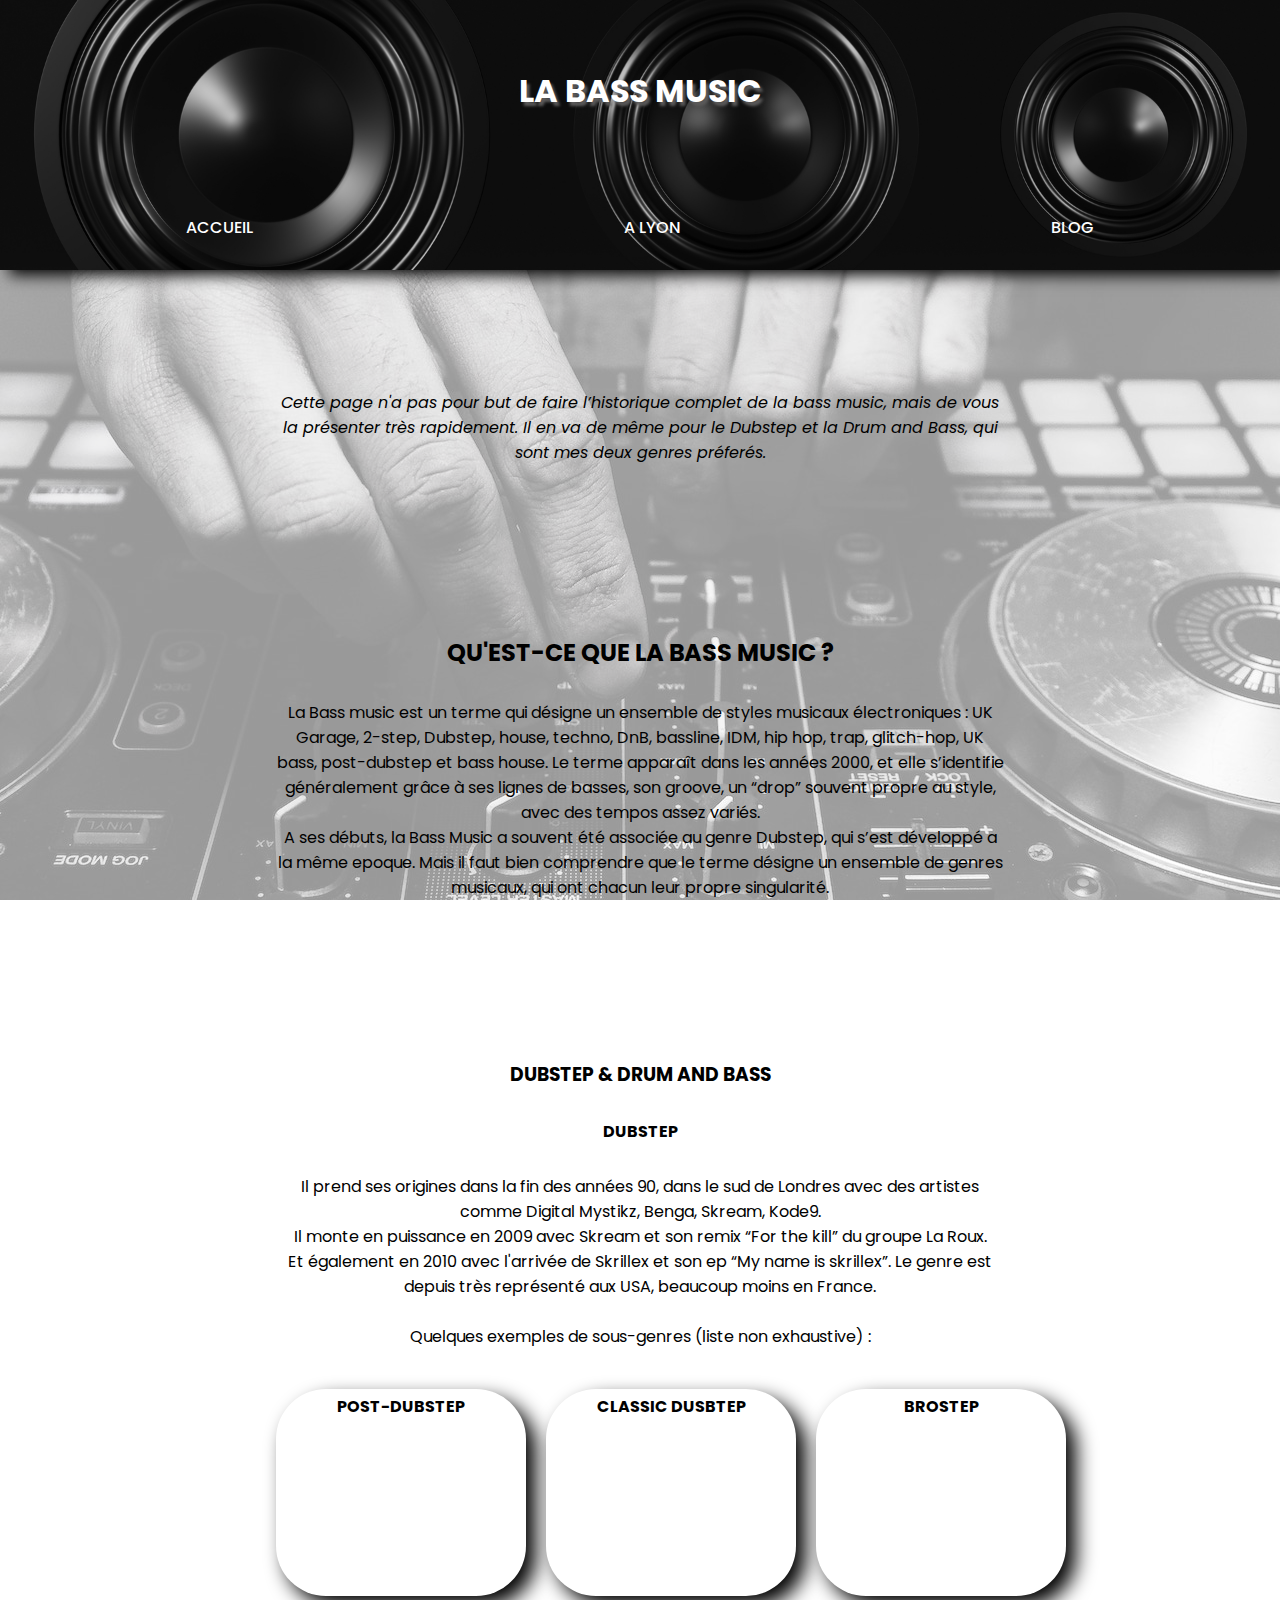
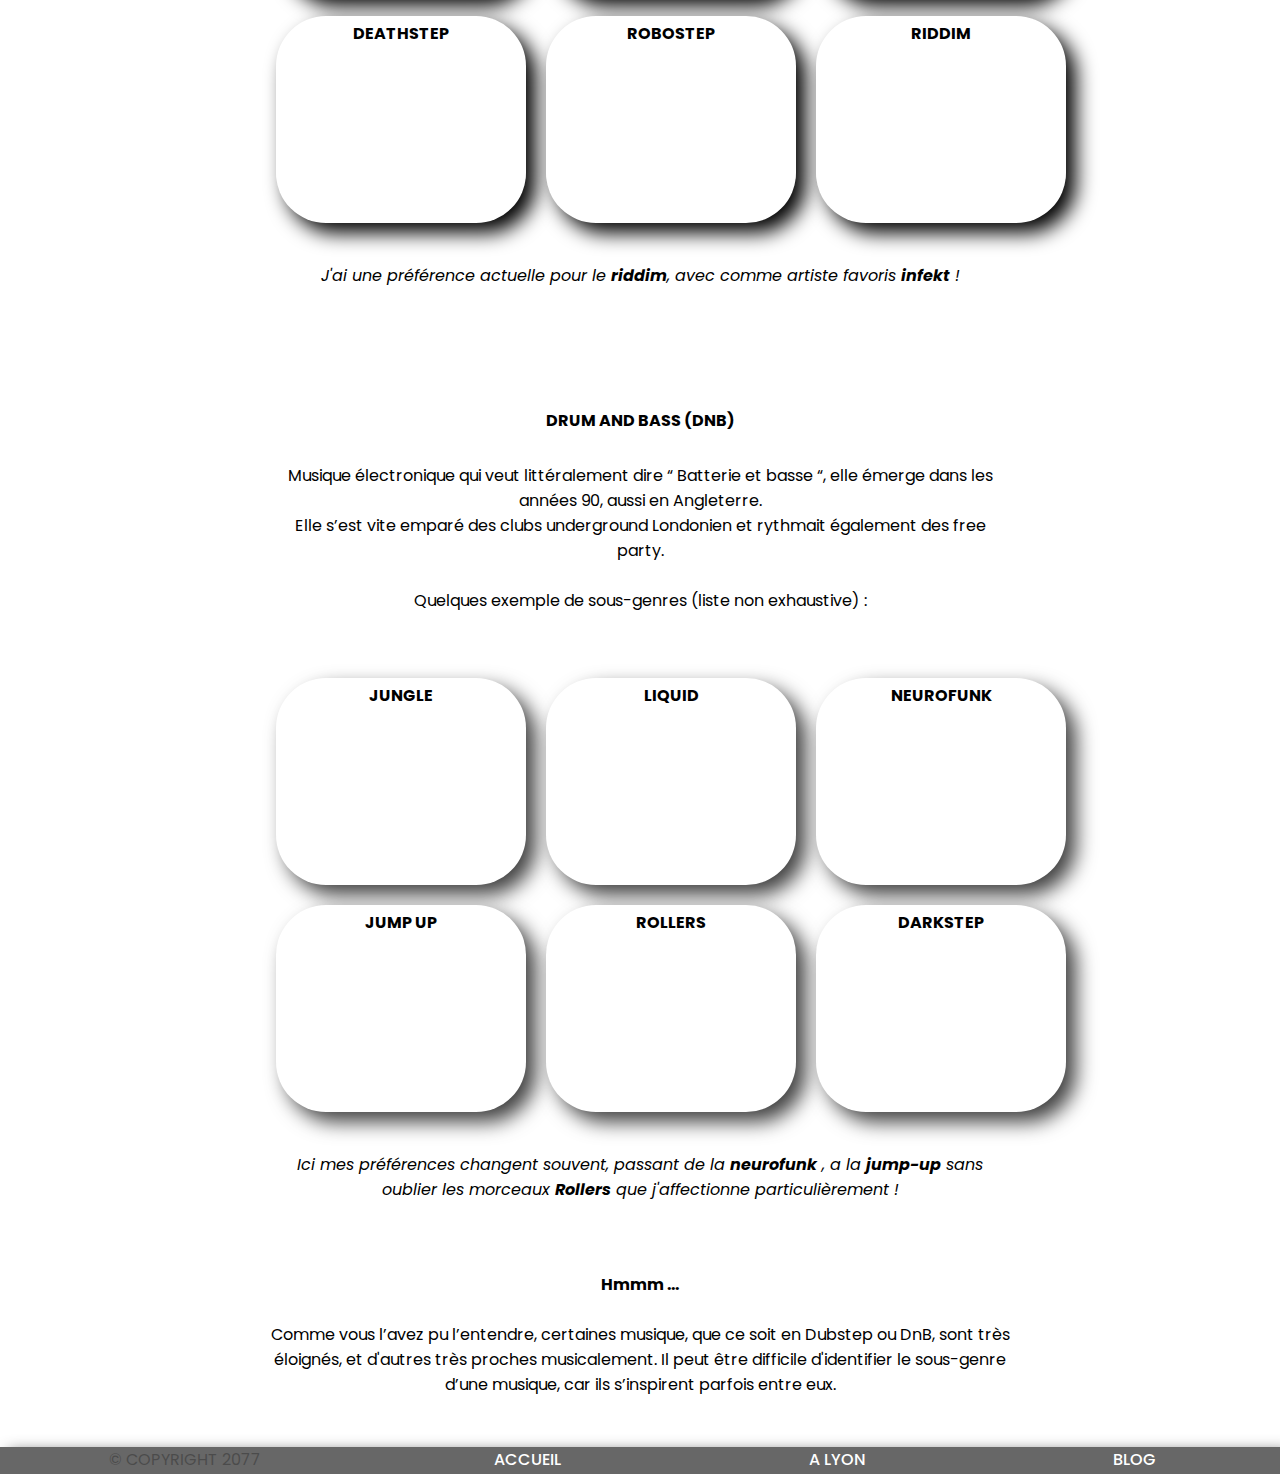
==== commit b6bc3959: "Merge pull request #18 from brrrrrbrrrr/footer" ====
--- a/index.html
+++ b/index.html
@@ -175,10 +175,19 @@
                 </article>
             </div>
         </main>
-        
-        <footer>
-            <a href="">Playlist</a>
-        </footer>
+            <footer class="footer" >
+                
+                <nav>
+                    <div class="navlink-container-footer">
+                        <ul class="menu-footer">
+                            <p> © Copyright 2077</p>
+                            <li class="list-menu"><a href="index.html">Accueil</a> </li>
+                            <li class="list-menu"><a href="page2.html">A Lyon</a></li>
+                            <li class="list-menu"><a href="page3.html">Blog</a></li>
+                        </ul>
+                    </div>
+                </nav>
+            </footer>
     </body>
     </html>
                
--- a/style.css
+++ b/style.css
@@ -6,19 +6,17 @@
     box-sizing: border-box;
     list-style: none;
     text-decoration: none;
- 
-    
-    
-}
-body {
+ }
+
+ body {
     /* background-color: var(--background-color) */
     position: relative;
     font-family: 'Poppins', serif;
     font-weight: 400;
     
-    
-}
-body::after {
+}
+ 
+    body::after {
     content: "";
     background: url(images/djBackGround.jpg)fixed ;
     background-position: center;
@@ -31,7 +29,7 @@
     right: 0;
     position: absolute;
     z-index: -1;   
-  }
+  } 
 
 
 
@@ -88,7 +86,7 @@
 }
 
 .title-effect:hover {
-    transform: scale(2);
+    /* transform: scale(2); */
 	animation: pulse 1s infinite;
 }
 
@@ -333,6 +331,9 @@
       /* box-shadow: 0 0 0 0 rgba(255, 255, 255, 0); */
     }
   }
+
+  
+
   /*------------------ DESCRIPTION SUBGENRE ON HOVER DNB ---------------------*/
   .description {
     background-color: var(--hoover-sample);
@@ -460,10 +461,40 @@
 }
     
 /* .dnb-position > h4, .dnb-position > p  */
-
-
-
-            /*----------------------  RESPONSIVE ---------------------- */
+/*-------------------------FOOTER-----------------------------------*/
+footer {
+    height: 3vh;
+    text-transform: uppercase;
+    box-shadow: 9px 5px 15px 0px rgba(0,0,0,0.75);
+    -webkit-box-shadow:var(--shadow-settings-color-1) ;
+    -moz-box-shadow:var(--shadow-settings-color-1);
+    background-color:var(--hoover-sample);
+    opacity: 0.7;
+    
+    
+    display: block;
+}
+
+
+.navlink-container-footer {
+    width: 100%;
+    height: 100%;
+    
+}
+
+.menu-footer {
+    display: flex;
+    width: 100%;
+    height: 100%;
+    justify-content: space-around;
+    align-items:flex-start ;
+    padding: 0;
+    margin: 0;
+    
+    
+}
+
+      /*----------------------  RESPONSIVE ---------------------- */
 
 @media screen and (max-width:768px) {
 
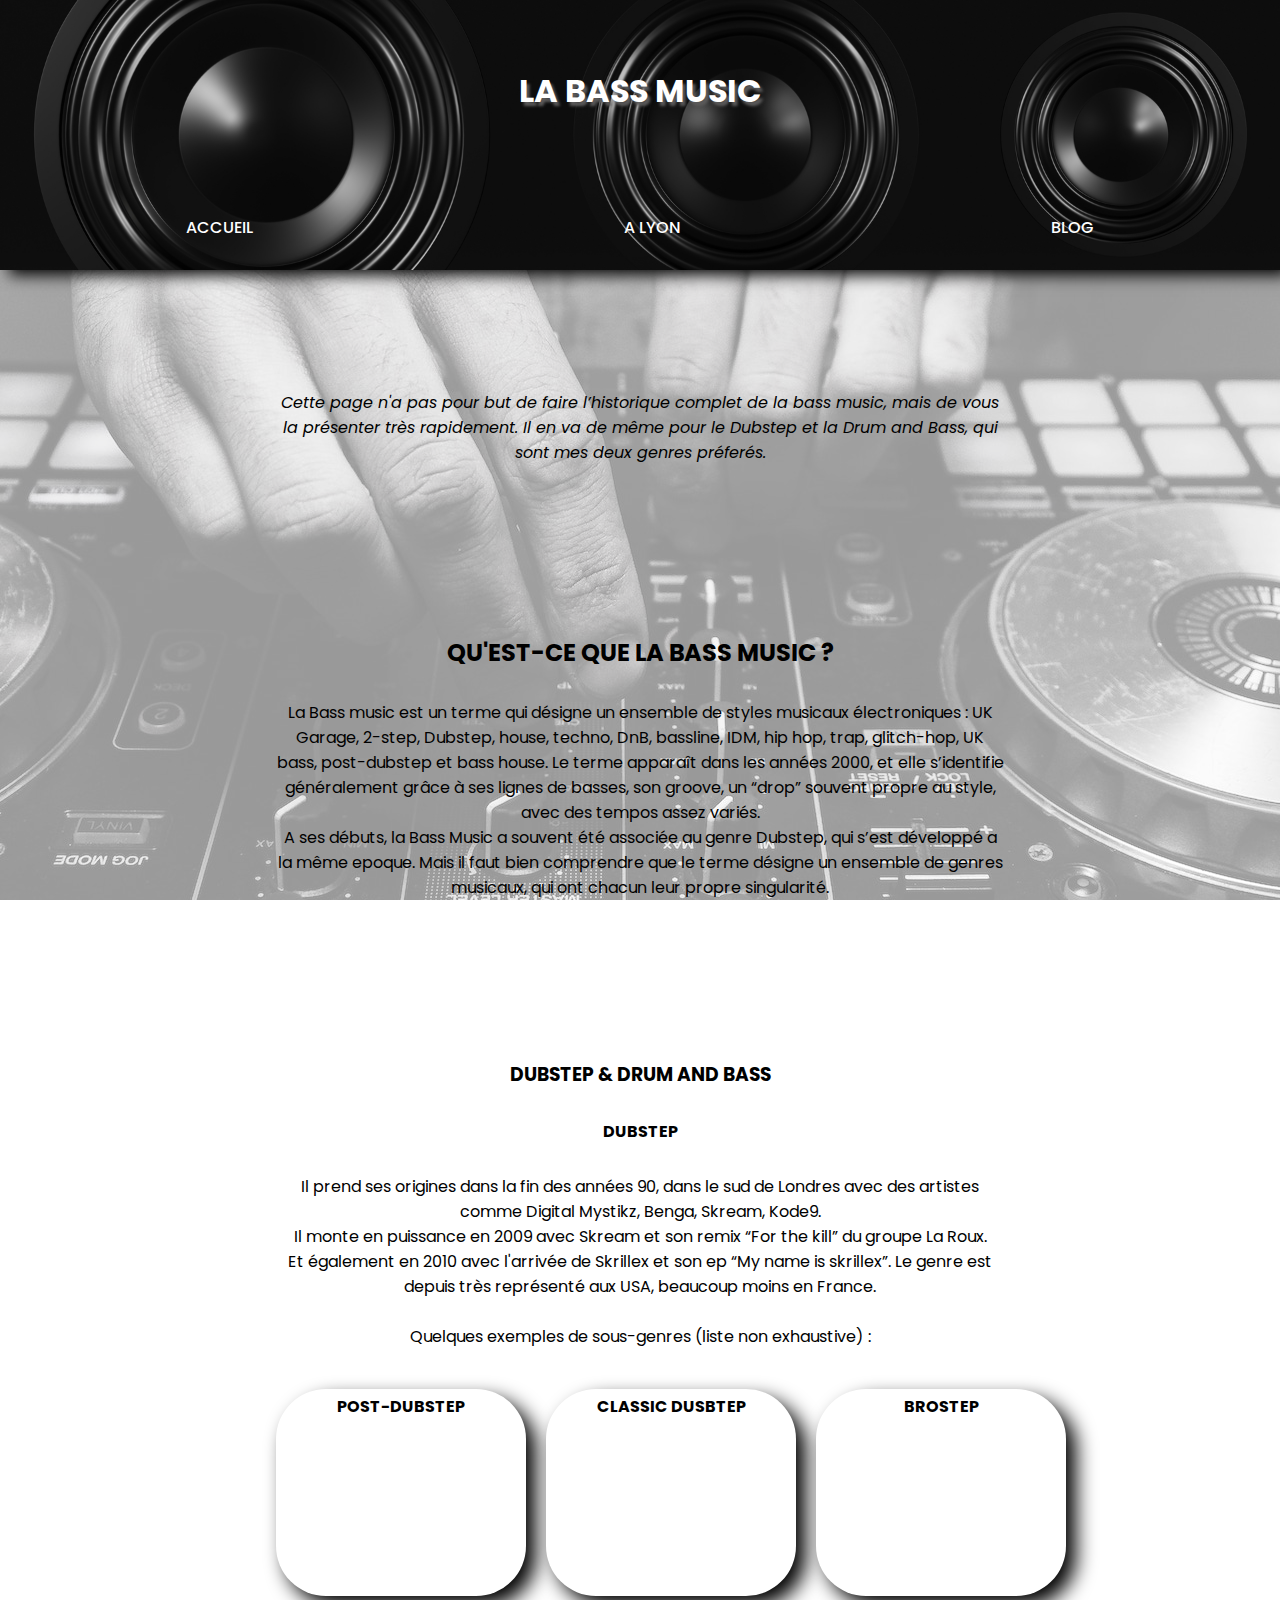
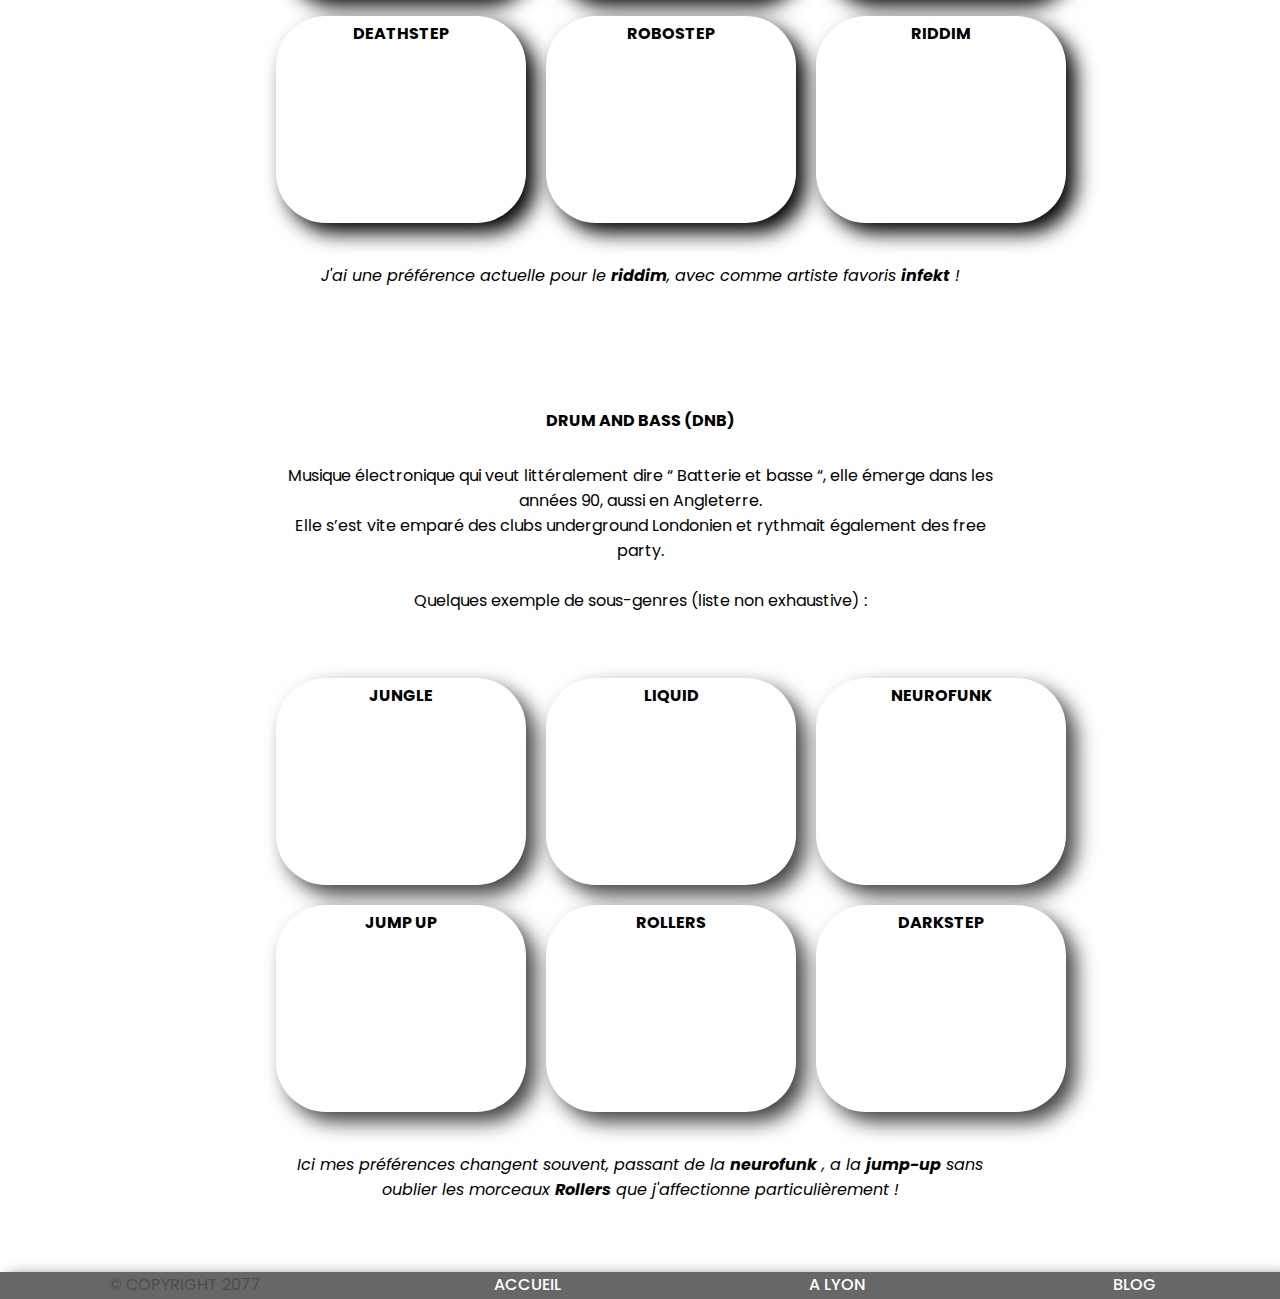
==== commit 548be740: "delete last paragraphe" ====
--- a/index.html
+++ b/index.html
@@ -167,13 +167,7 @@
                 </div>
 
             </article>
-            <article class="article-column">
-                    <h4> Hmmm ...</h4><br>
-                    <p> Comme vous l’avez pu l’entendre, certaines musique, que ce soit en Dubstep ou DnB, sont très éloignés, et d'autres très proches musicalement. 
-                    Il peut être  difficile d'identifier le sous-genre d’une musique, car ils s’inspirent parfois entre eux.
-                    </p>
-                </article>
-            </div>
+           </div>
         </main>
             <footer class="footer" >
                 
--- a/style.css
+++ b/style.css
@@ -515,6 +515,9 @@
     display: flex;
     flex-direction: column;
     }
+    .samplee:hover ~ .description, .description2 {
+        display: none;
+    }
 }
 
 
@@ -557,5 +560,8 @@
         .sample-div11 { grid-area: 3 / 1 / 4 / 2; }
         .sample-div12 { grid-area: 3 / 2 / 4 / 3; } 
         
+        .description1, .description2 {
+            left: -37%;
+        }
         
     }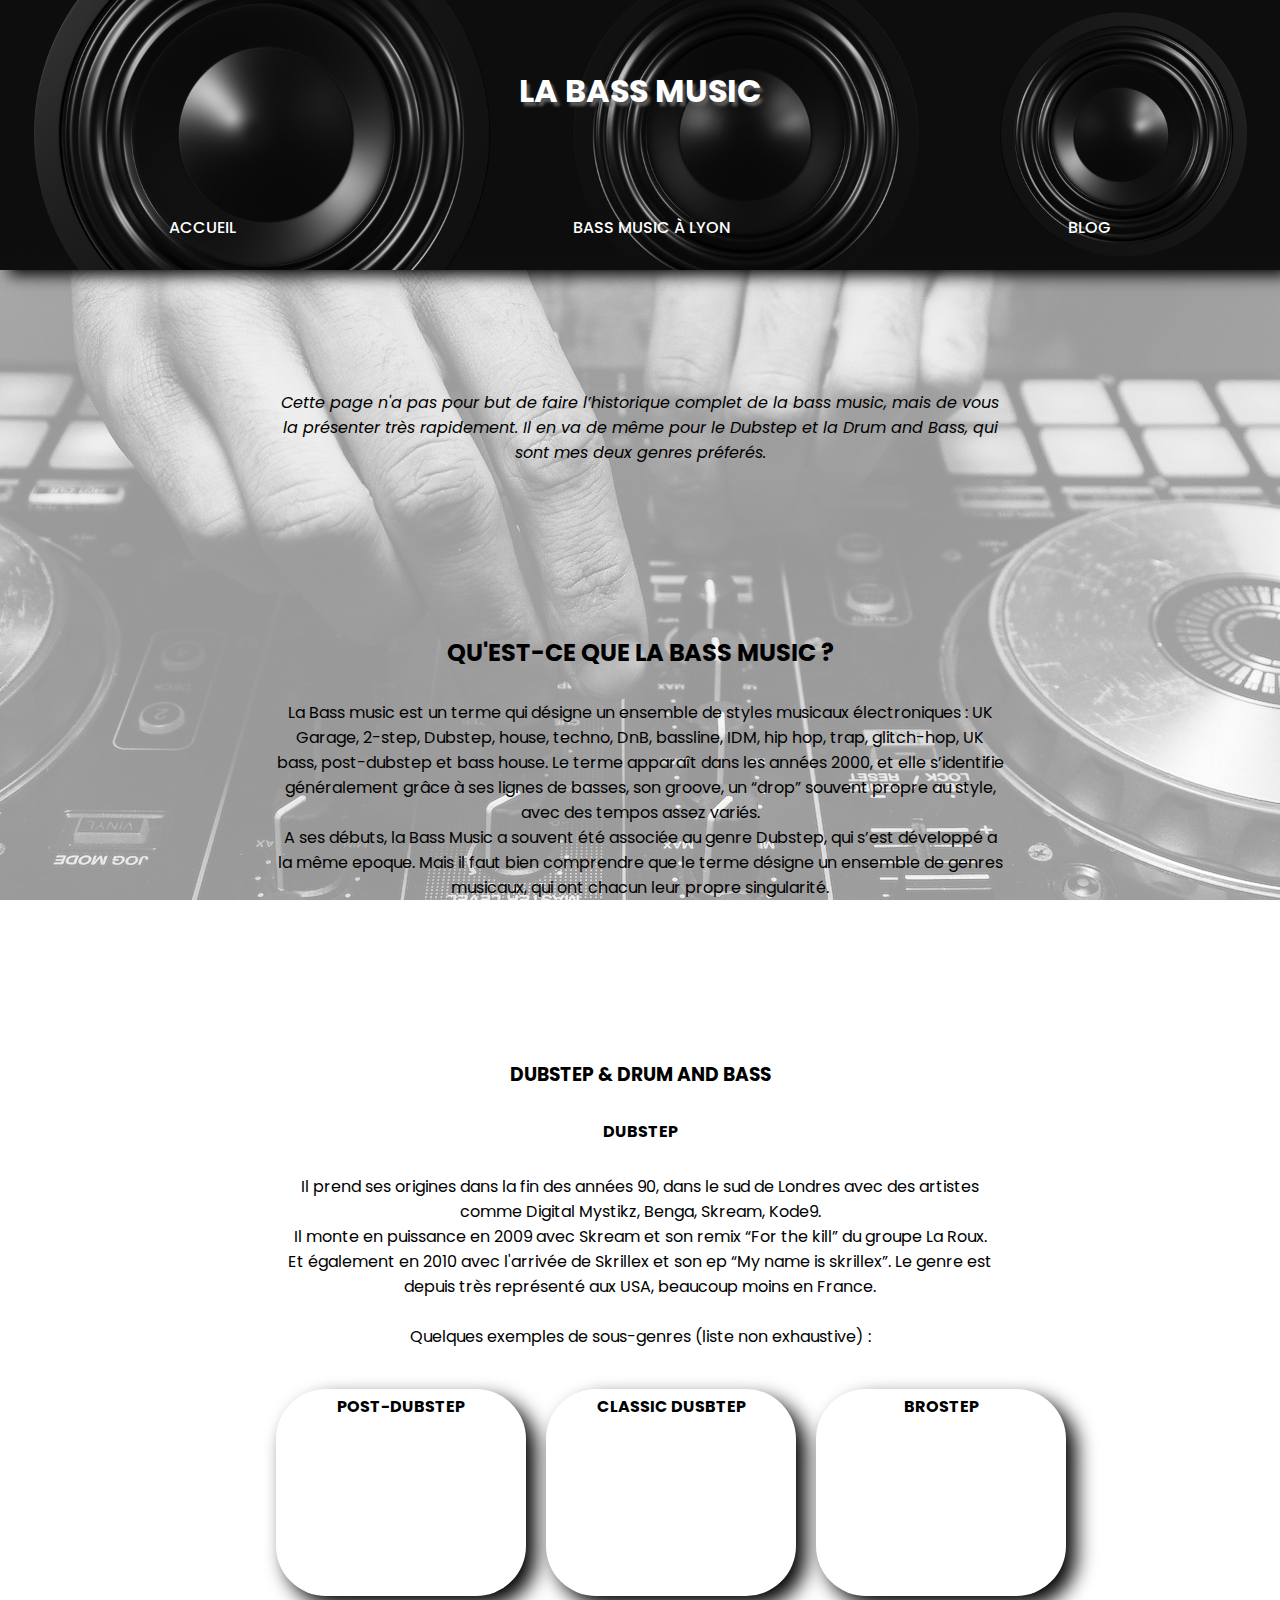
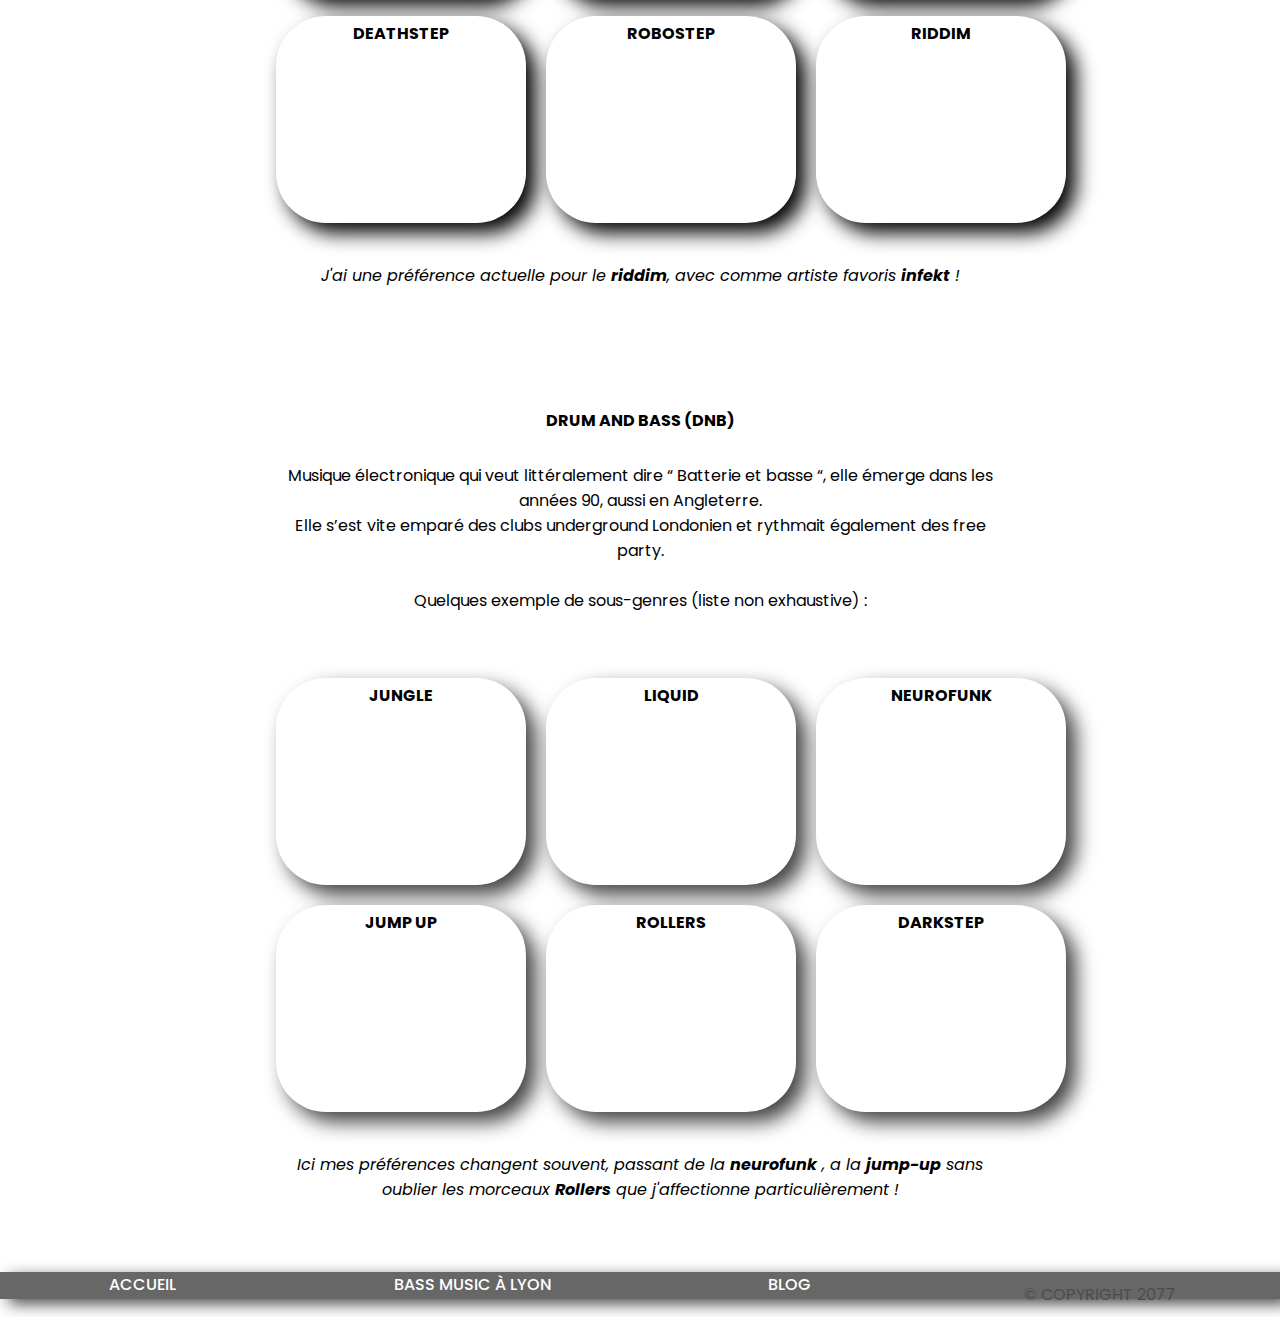
==== commit 3fa0293d: "Merge pull request #20 from brrrrrbrrrr/modalepopPage2" ====
--- a/index.html
+++ b/index.html
@@ -20,7 +20,7 @@
             <div class="navlink-container">
                 <ul class="menu">
                     <li class="list-menu"><a href="index.html">Accueil</a> </li>
-                    <li class="list-menu"><a href="page2.html">A Lyon</a></li>
+                    <li class="list-menu"><a href="page2.html">Bass Music à Lyon</a></li>
                     <li class="list-menu"><a href="page3.html">Blog</a></li>
                 </ul>
             </div>
@@ -171,15 +171,16 @@
         </main>
             <footer class="footer" >
                 
-                <nav>
-                    <div class="navlink-container-footer">
+                <nav class="navlink-container-footer">
+                    
                         <ul class="menu-footer">
-                            <p> © Copyright 2077</p>
-                            <li class="list-menu"><a href="index.html">Accueil</a> </li>
-                            <li class="list-menu"><a href="page2.html">A Lyon</a></li>
-                            <li class="list-menu"><a href="page3.html">Blog</a></li>
+                            
+                            <li class="list-menu-f"><a href="index.html">Accueil</a> </li>
+                            <li class="list-menu-f"><a href="page2.html">Bass Music à Lyon</a></li>
+                            <li class="list-menu-f"><a href="page3.html">Blog</a></li>
+                            <p class="copyright"> © Copyright 2077</p>
                         </ul>
-                    </div>
+                    
                 </nav>
             </footer>
     </body>
--- a/style.css
+++ b/style.css
@@ -111,7 +111,6 @@
 
  a {
     color: var(--secondary-color);
-    
     font-weight: 500;
 }
 
@@ -119,8 +118,7 @@
     
     padding: 0px 15px;
     border-radius: 5%; 
-   
-    transition: transform .5s;
+   transition: transform .5s;
 }  
 
 
@@ -463,6 +461,7 @@
 /* .dnb-position > h4, .dnb-position > p  */
 /*-------------------------FOOTER-----------------------------------*/
 footer {
+    
     height: 3vh;
     text-transform: uppercase;
     box-shadow: 9px 5px 15px 0px rgba(0,0,0,0.75);
@@ -470,16 +469,12 @@
     -moz-box-shadow:var(--shadow-settings-color-1);
     background-color:var(--hoover-sample);
     opacity: 0.7;
-    
-    
-    display: block;
 }
 
 
 .navlink-container-footer {
     width: 100%;
     height: 100%;
-    
 }
 
 .menu-footer {
@@ -490,7 +485,12 @@
     align-items:flex-start ;
     padding: 0;
     margin: 0;
-    
+}
+
+.copyright {
+    padding: 10px;
+    
+    left: 0;
     
 }
 
@@ -518,8 +518,50 @@
     .samplee:hover ~ .description, .description2 {
         display: none;
     }
-}
-
+
+    .iframe-container iframe {
+        width: 100%;
+        height: auto;
+    }
+
+    /*----------------------- FOOTER RESPONSIVE------------------------*/
+    
+    footer {
+        width: auto;
+        height: 30vh;
+    }
+    .navlink-container-footer {
+        width: 100%;
+        height: 100%;
+
+    }
+    .menu-footer{
+        display: flex;
+        height: 100%;
+        width: 100%;
+        justify-content:space-around;
+        text-align: center;
+        flex-direction: column;
+    }
+    .menu-footer li {
+        
+        width: 100%;
+        height: 100px;
+        justify-content: space-evenly;
+        align-items: center;
+    }
+    li.list-menu-f {
+        justify-content: center;
+       display: flex;
+       flex-direction: column;
+
+    }
+    li:hover{
+        background-color: initial;
+    }
+
+
+/*------------------------ RESPONSIVE ---------------*/
 
 @media screen and (max-width:1200px) and (min-width:769px) {
     main {
@@ -563,5 +605,18 @@
         .description1, .description2 {
             left: -37%;
         }
+    }
+     /* -------------------- EMBED VIDEO ----------------------*/
+    
+     @media screen and (max-width:900px) {
         
-    }+        
+        .iframe-container iframe {
+            width: 100%;
+            height: auto;
+        }
+        .iframe-container .instagram-media {
+            width: 100%;
+            height: auto;
+        }
+     }}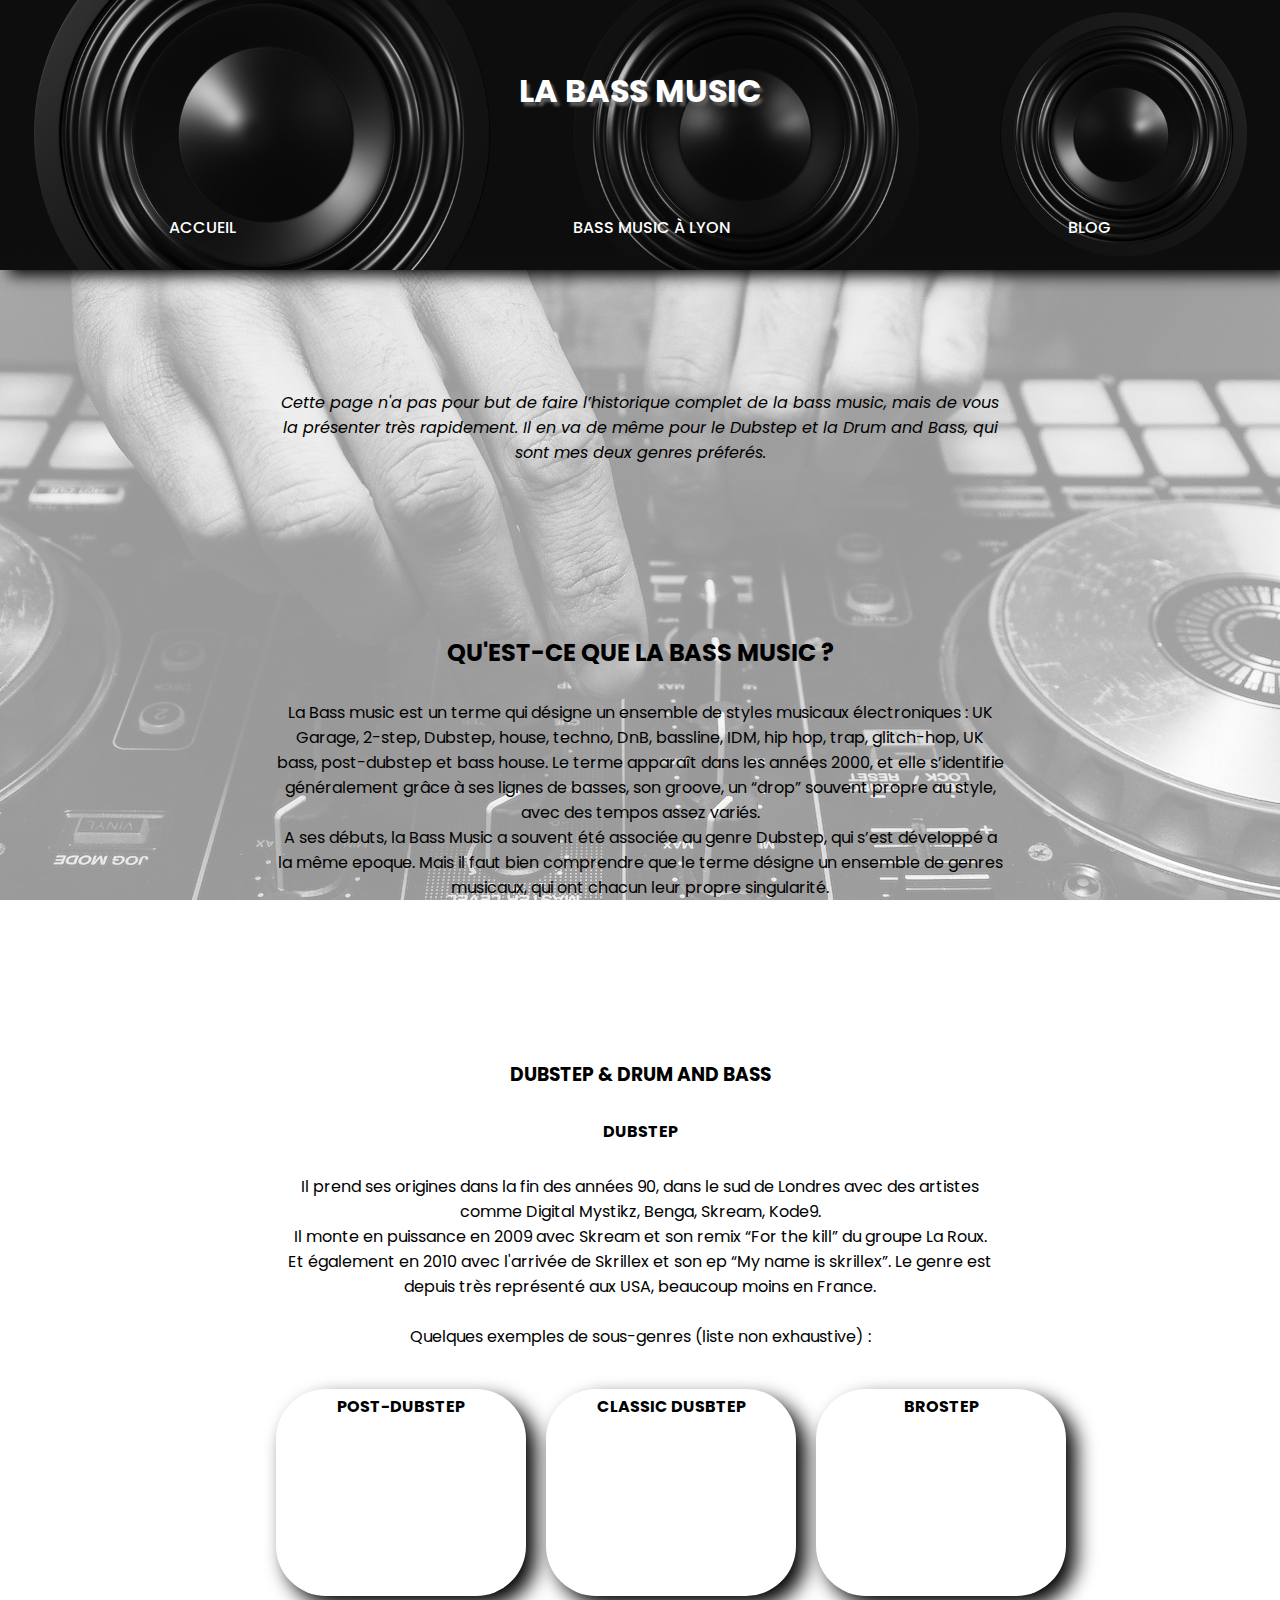
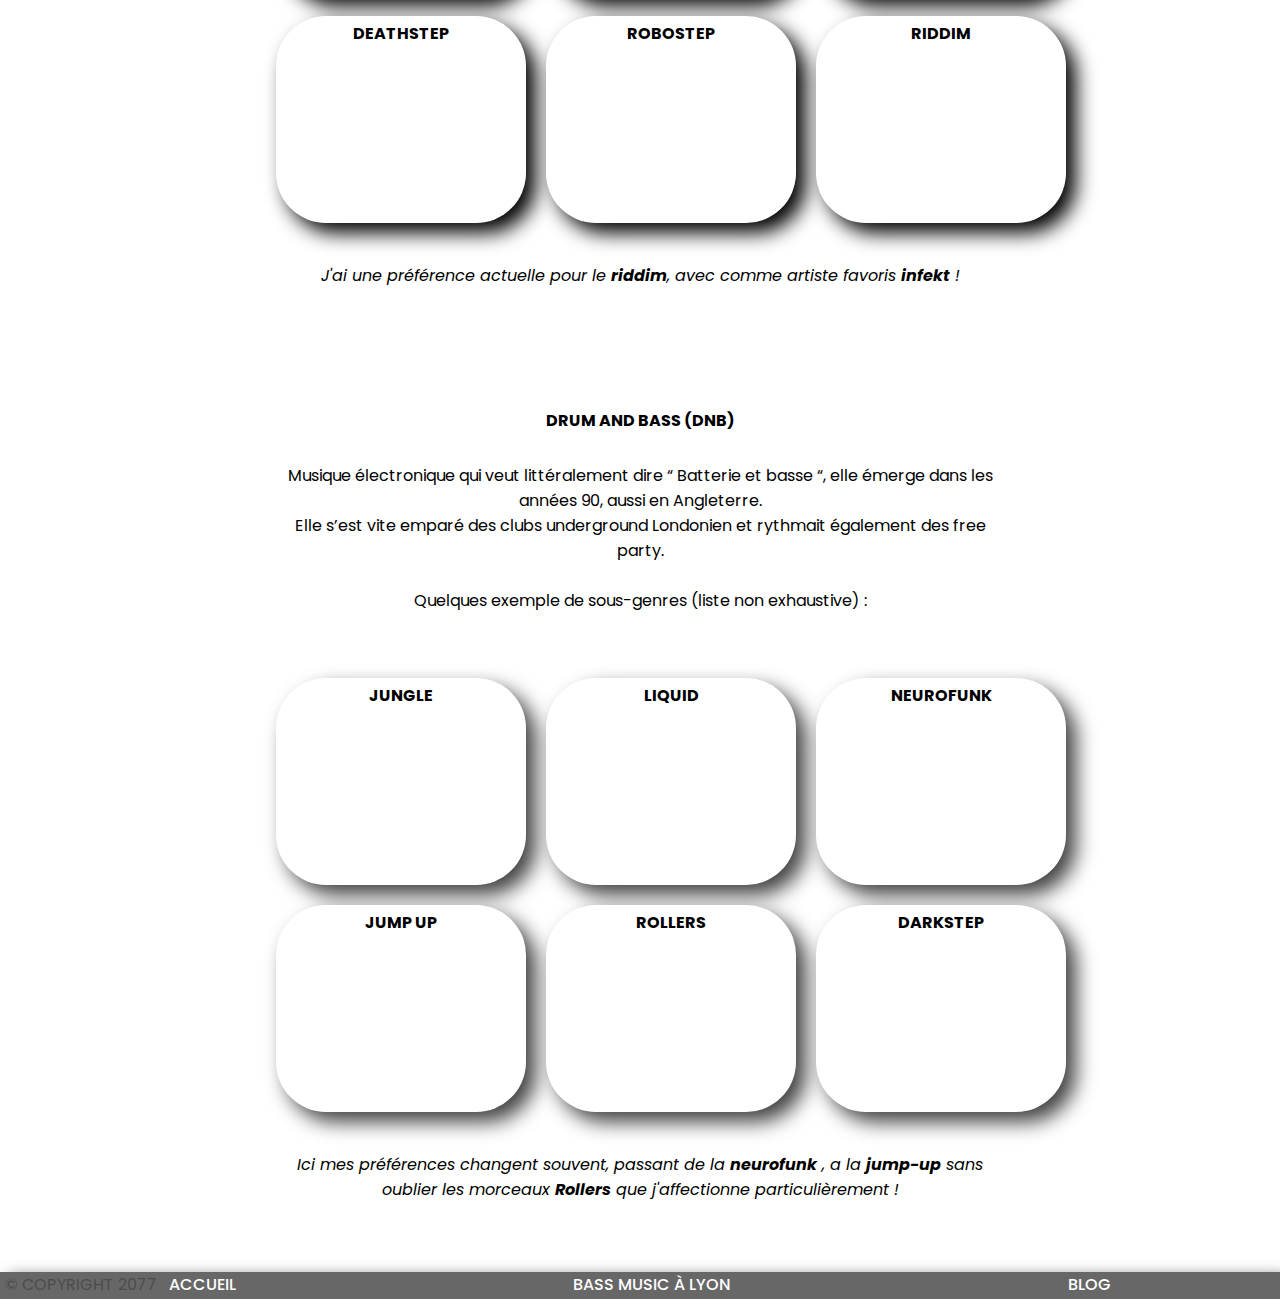
==== commit a8ad762b: "clean code done" ====
--- a/index.html
+++ b/index.html
@@ -10,27 +10,26 @@
     <script src="script.js"></script>
     <title>MainPage</title>
 </head>
-<body>  <!--BEFORE ANY CORRECTION-->
+<body>  
     <header>
         <div class="home-header">
-        <div class="title">
-        <h1 class="title-effect">La Bass Music</h1>
-        </div>
-        <nav>
-            <div class="navlink-container">
-                <ul class="menu">
-                    <li class="list-menu"><a href="index.html">Accueil</a> </li>
-                    <li class="list-menu"><a href="page2.html">Bass Music à Lyon</a></li>
-                    <li class="list-menu"><a href="page3.html">Blog</a></li>
-                </ul>
+            <div class="title">
+                <h1 class="title-effect">La Bass Music</h1>
             </div>
-        </nav>
+            <nav>
+                <div class="navlink-container">
+                    <ul class="menu">
+                        <li class="list-menu"><a href="index.html">Accueil</a> </li>
+                        <li class="list-menu"><a href="page2.html">Bass Music à Lyon</a></li>
+                        <li class="list-menu"><a href="page3.html">Blog</a></li>
+                    </ul>
+                </div>
+            </nav>
         </div>
     </header>
     <main class="main">
         <div class="article-container">
-           
-            <article class="article-column">
+           <article class="article-column">
                 <p class="intro"><em>Cette page n'a pas pour but de faire l’historique complet de la bass music, mais de vous la présenter très rapidement. Il en va de même pour  le Dubstep et la Drum and Bass, qui sont mes deux genres préferés.</em></p>
             <div class="article-full">
                 <h2 class="article-title">Qu'est-ce que la Bass music ? </h2>
@@ -48,19 +47,33 @@
                         Il monte en puissance en 2009 avec Skream et son remix “For the kill” du groupe La Roux. <br>
                         Et également en 2010 avec l'arrivée de Skrillex et son ep “My name is skrillex”.
                         Le genre est depuis très représenté aux USA, beaucoup moins en France.<br><br>
-                        Quelques exemples de sous-genres (liste non exhaustive) : </p>
+                        Quelques exemples de sous-genres (liste non exhaustive) : 
+                    </p>
                     <div class="sample-containers-dubstep">
                         <div class="sample-div1 samplee">
                             <h4 class="title-sample">Post-dubstep</h4>
-                            <iframe class="sample" style="border-radius:12px" src="https://open.spotify.com/embed/track/6a4z5B7vOzTLYTnokxuDXo?utm_source=generator&theme=0" width="250" height="152" allowfullscreen="" allow="autoplay; clipboard-write; encrypted-media; fullscreen; picture-in-picture" loading="lazy"></iframe>
-                        </div>
-                        <div class="post-dubstep description" >
+                            <iframe class="sample" 
+                            style="border-radius:12px" 
+                            src="https://open.spotify.com/embed/track/6a4z5B7vOzTLYTnokxuDXo?utm_source=generator&theme=0"
+                            width="250" 
+                            height="152"
+                            allowfullscreen="" 
+                            allow="autoplay; clipboard-write; encrypted-media; fullscreen; picture-in-picture"
+                            loading="lazy">
+                            </iframe>
+                        </div>
+                        <div class="post-dubstep description">
                             <h4>Post-dubstep</h4>
                             <p>Les ambiances urbaines, aériennes, sombres, profondes et intrigantes sont souvent au cœur des compositions post dubstep. Réalisée par des synth pads ou des sonorités « fields », l’atmosphère globale peut être égratignée par un craquement de vinyle.</p>
                         </div>
                         <div class="sample-div2 samplee">
                             <h4 class="title-sample">Classic Dusbtep</h4>
-                            <iframe style="border-radius:12px" src="https://open.spotify.com/embed/track/28T5MOMLbQ1MMmJAbrrxWr?utm_source=generator&theme=0" width="250" height="152" frameBorder="0" allowfullscreen="" allow="autoplay; clipboard-write; encrypted-media; fullscreen; picture-in-picture" loading="lazy"></iframe>
+                            <iframe style="border-radius:12px"
+                            src="https://open.spotify.com/embed/track/28T5MOMLbQ1MMmJAbrrxWr?utm_source=generator&theme=0"
+                            width="250" height="152"  allowfullscreen=""
+                            allow="autoplay; clipboard-write; encrypted-media; fullscreen; picture-in-picture"
+                            loading="lazy">
+                            </iframe>
                         </div>
                         <div class="breakstep description" >
                             <h4>Classic Dubstep</h4>
@@ -68,45 +81,68 @@
                         </div>
                         <div class="sample-div3 samplee">
                             <h4 class="title-sample">Brostep</h4>
-                            <iframe class="sample" style="border-radius:12px" src="https://open.spotify.com/embed/track/7KhPHo1KWoA7AMOedW5Pw1?utm_source=generator&theme=0" width="250" height="152" allowfullscreen="" allow="autoplay; clipboard-write; encrypted-media; fullscreen; picture-in-picture" loading="lazy"></iframe>
-                        </div>
-                        <div class="brostep description" >
+                            <iframe class="sample" 
+                            style="border-radius:12px" 
+                            src="https://open.spotify.com/embed/track/7KhPHo1KWoA7AMOedW5Pw1?utm_source=generator&theme=0" 
+                            width="250" 
+                            height="152" 
+                            allowfullscreen="" 
+                            allow="autoplay; clipboard-write; encrypted-media; fullscreen; picture-in-picture" 
+                            loading="lazy">
+                        </iframe>
+                        </div>
+                        <div class="brostep description">
                             <h4>Brostep</h4>
                             <p>L’apparition du Brostep est étroitement corrélée à la naissance du Dubstep, et représente une mutation de ce dernier, plus brutale ou plus explosive.</p>
                         </div>
                         <div class="sample-div4 samplee">
                             <h4 class="title-sample"> Deathstep</h4>
-                            <iframe class="sample" style="border-radius:12px" src="https://open.spotify.com/embed/track/3nQjWioe0mHKUzH3u1XhLl?utm_source=generator&theme=0" width="250" height="152" allowfullscreen="" allow="autoplay; clipboard-write; encrypted-media; fullscreen; picture-in-picture" loading="lazy"></iframe>
+                            <iframe class="sample" 
+                            style="border-radius:12px" 
+                            src="https://open.spotify.com/embed/track/3nQjWioe0mHKUzH3u1XhLl?utm_source=generator&theme=0" 
+                            width="250" height="152" allowfullscreen="" allow="autoplay; clipboard-write; encrypted-media; fullscreen; picture-in-picture" 
+                            loading="lazy">
+                        </iframe>
                         </div>
                         <div class="deathstep description" >
                             <h4>Deathstep</h4>
                             <p> Le Deathstep est, par consensus majoritaire, l'un des genres les plus hardcore du dubstep. Il combine le death metal avec des éléments dubstep ; spécifiquement, le rythme et la basse.</p>
                         </div>
                         <div class="sample-div5 samplee">
-                            <h4 class="title-sample"> Robostep</h4>
-                            <iframe class="sample" style="border-radius:12px" src="https://open.spotify.com/embed/track/3kWG03BxcrCghMffefbXJh?utm_source=generator&theme=0" width="250" height="152" allowfullscreen="" allow="autoplay; clipboard-write; encrypted-media; fullscreen; picture-in-picture" loading="lazy"></iframe>
+                            <h4 class="title-sample">Robostep</h4>
+                            <iframe class="sample" 
+                            style="border-radius:12px" 
+                            src="https://open.spotify.com/embed/track/3kWG03BxcrCghMffefbXJh?utm_source=generator&theme=0" 
+                            width="250" height="152" allowfullscreen="" allow="autoplay; clipboard-write; encrypted-media; fullscreen; picture-in-picture" 
+                            loading="lazy">
+                        </iframe>
                         </div>
                         <div class="robostep description" >
                             <h4>Robostep</h4>
                             <p>Il présente une conception sonore très mécanique et robotique. Les drops Robostep incluent souvent des grognements métalliques et des cris robotiques</p>
                         </div>
-                        
                         <div class="sample-div6 samplee">
                             <h4 class="title-sample">Riddim</h4> 
-                        <iframe class="sample" style="border-radius:12px" src="https://open.spotify.com/embed/track/7LAEWRAd2HnMpWuoe3hy7D?utm_source=generator&theme=0" width="250" height="152" allowfullscreen="" allow="autoplay; clipboard-write; encrypted-media; fullscreen; picture-in-picture" loading="lazy"></iframe>
+                            <iframe class="sample" 
+                            style="border-radius:12px" 
+                            src="https://open.spotify.com/embed/track/7LAEWRAd2HnMpWuoe3hy7D?utm_source=generator&theme=0" 
+                            width="250" height="152" allowfullscreen="" 
+                            allow="autoplay; clipboard-write; encrypted-media; fullscreen; picture-in-picture" 
+                            loading="lazy">
+                        </iframe>
                         </div>
                         <div class="riddim description" >
                             <h4>Riddim</h4>
                             <p>La structure du Riddim Dubstep n’est pas sans rappeler celle du riddim original, un motif répétitif, entrainant, avec de légères modifications pour chaque nouvelle phase rythmique
                                 Il se caractérise par ses lignes de basse lourdes, répétitives et minimalistes.
-                                </p>
+                            </p>
                         </div>
                     </div>
-                    <p class="article-comment">J'ai une préférence actuelle pour le <strong>riddim</strong>, avec comme artiste favoris <strong>infekt</strong> !</p>
+                    <p class="article-comment">J'ai une préférence actuelle pour le <strong>riddim</strong>, avec comme artiste favoris <strong>infekt</strong> !
+                    </p>
                 </div>
             </article>
             <article class="article-column">
-               
                 <div class="article-dnb-full">
                     <h4 class="article-title">Drum and Bass (DNB)</h4>
                     <p class="article-content">Musique électronique qui veut littéralement dire “ Batterie et basse “, elle émerge dans les années 90, aussi en Angleterre. <br>
@@ -114,77 +150,120 @@
                     Quelques exemple de sous-genres (liste non exhaustive) : </p> <br>
                     <div class="sample-containers-dnb">
                         <div class="sample-div7 samplee" >
-                           <h4 class="title-sample">Jungle</h4>
-                            <iframe class="sample" style="border-radius:12px" src="https://open.spotify.com/embed/track/2Cg4jznIh44CdpuTS9cego?utm_source=generator&theme=0" width="250" height="152" allowfullscreen="" allow="autoplay; clipboard-write; encrypted-media; fullscreen; picture-in-picture" loading="lazy"></iframe>
-                            </div>
-                            <div class="jungle description2">
-                                <h4>Jungle</h4>
-                                <p>Elle a mis les bases de la drum n bass. Le style varie entre 160 et 168 BPM et se concentre sur des breakbeats réarrangés à partir de disques funk et soul. Les morceaux comportent fréquemment de vieux synthés rave ainsi que des échantillons de dub et de reggae </p>
-                            </div>
+                            <h4 class="title-sample">Jungle</h4>
+                            <iframe class="sample" 
+                            style="border-radius:12px" 
+                            src="https://open.spotify.com/embed/track/2Cg4jznIh44CdpuTS9cego?utm_source=generator&theme=0" 
+                            width="250" 
+                            height="152" 
+                            allowfullscreen="" 
+                            allow="autoplay; clipboard-write; encrypted-media; fullscreen; picture-in-picture" 
+                            loading="lazy">
+                            </iframe>
+                        </div>
+                        <div class="jungle description2">
+                            <h4>Jungle</h4>
+                            <p>Elle a mis les bases de la drum n bass. Le style varie entre 160 et 168 BPM et se concentre sur des breakbeats réarrangés à partir de disques funk et soul. Les morceaux comportent fréquemment de vieux synthés rave ainsi que des échantillons de dub et de reggae </p>
+                        </div>
                         <div class="sample-div8 samplee">
                             <h4 class="title-sample">Liquid</h4>
-                            <iframe class="sample" style="border-radius:12px" src="https://open.spotify.com/embed/track/6FBw8WE9g53OElOGqsxUUp?utm_source=generator&theme=0" width="250" height="152" allowfullscreen="" allow="autoplay; clipboard-write; encrypted-media; fullscreen; picture-in-picture" loading="lazy"></iframe>
-                           </div>
-                           <div class="liquid description2">
+                            <iframe class="sample" 
+                            style="border-radius:12px" 
+                            src="https://open.spotify.com/embed/track/6FBw8WE9g53OElOGqsxUUp?utm_source=generator&theme=0" 
+                            width="250" 
+                            height="152" 
+                            allowfullscreen="" 
+                            allow="autoplay; clipboard-write; encrypted-media; fullscreen; picture-in-picture" 
+                            loading="lazy">
+                            </iframe>
+                        </div>
+                        <div class="liquid description2">
                             <h4>Liquid</h4>
                             <p>Sans doute le sous-genre dnb le plus répandu, se concentre sur l'atmosphère et les parties mélodiques (plus douces), comporte souvent des voix. Influencé par la house/jazz/soul, utilise généralement les vieux breaks de la jungle comme base pour la batterie.</p>
                         </div>
                         <div class="sample-div9 samplee">
                             <h4 class="title-sample">Neurofunk</h4>
                             <iframe class="sample" style="border-radius:12px" src="https://open.spotify.com/embed/track/4pd8nt4rexiPsqLzo3daFv?utm_source=generator&theme=0" width="250" height="152" allowfullscreen="" allow="autoplay; clipboard-write; encrypted-media; fullscreen; picture-in-picture" loading="lazy"></iframe>
-                            </div>
-                            <div class="neurofunk description2">
-                                <h4>Neurofunk</h4>
-                                <p>Se concentre sur des lignes de basse lourdes, fortement filtrées et généralement déformées. Au fil des ans, le sous-genre est progressivement devenu beaucoup plus lourd et axé sur les basses moyennes qu'au début. Il est par ailleurs décrit comme un sous-genre « underground » et « agressif ». </p>
-                            </div>
+                        </div>
+                        <div class="neurofunk description2">
+                            <h4>Neurofunk</h4>
+                            <p>Se concentre sur des lignes de basse lourdes, fortement filtrées et généralement déformées. Au fil des ans, le sous-genre est progressivement devenu beaucoup plus lourd et axé sur les basses moyennes qu'au début. Il est par ailleurs décrit comme un sous-genre « underground » et « agressif ». </p>
+                        </div>
                         <div class="sample-div10 samplee">
                             <h4 class="title-sample">Jump up</h4>
-                            <iframe class="sample" style="border-radius:12px" src="https://open.spotify.com/embed/track/1UcI1GUXgFy7yyzNALBTEk?utm_source=generator&theme=0" width="250" height="152" allowfullscreen="" allow="autoplay; clipboard-write; encrypted-media; fullscreen; picture-in-picture" loading="lazy"></iframe>
-                            </div>
-                            <div class="jumpup description2">
-                                <h4>Jump Up</h4>
-                                <p>Jump-up est purement pour le dancefloor. Il combine un rythme progressif avec des de basse électroniques accrocheurs, rapide et amusant . Habituellement, le rythme est très basique et simple, ce qui rend le style simple à danser.</p>
-                            </div>
+                            <iframe class="sample" 
+                            style="border-radius:12px" 
+                            src="https://open.spotify.com/embed/track/1UcI1GUXgFy7yyzNALBTEk?utm_source=generator&theme=0" 
+                            width="250" 
+                            height="152" 
+                            allowfullscreen="" 
+                            allow="autoplay; clipboard-write; encrypted-media; fullscreen; picture-in-picture" 
+                            loading="lazy">
+                            </iframe>
+                        </div>
+                        <div class="jumpup description2">
+                            <h4>Jump Up</h4>
+                            <p>Jump-up est purement pour le dancefloor. Il combine un rythme progressif avec des de basse électroniques accrocheurs, rapide et amusant . Habituellement, le rythme est très basique et simple, ce qui rend le style simple à danser.</p>
+                        </div>
                         <div class="sample-div11 samplee">
                             <h4 class="title-sample">Rollers</h4>
-                            <iframe class="sample" style="border-radius:12px" src="https://open.spotify.com/embed/track/6FBnVrlr40yKhGfkVguzNF?utm_source=generator&theme=0" width="250" height="152" allowfullscreen="" allow="autoplay; clipboard-write; encrypted-media; fullscreen; picture-in-picture" loading="lazy"></iframe>
-                           </div>
-                           <div class="rollers description2">
+                            <iframe class="sample" 
+                            style="border-radius:12px" 
+                            src="https://open.spotify.com/embed/track/6FBnVrlr40yKhGfkVguzNF?utm_source=generator&theme=0" 
+                            width="250" 
+                            height="152" 
+                            allowfullscreen="" 
+                            allow="autoplay; 
+                            clipboard-write; encrypted-media; fullscreen; picture-in-picture" 
+                            loading="lazy">
+                            </iframe>
+                        </div>
+                        <div class="rollers description2">
                             <h4>Rollers</h4>
                             <p>C'est un style de drum and bass se caractérisant par une atmosphère particulière, avec des lignes de basse stridentes et continues durant le drop et une boucle de percussions aux sonorités très sèches. Il n’est pas forcément considéré comme un “sous-genre” par  une partie de la communauté.</p>
                         </div>
                         <div class="sample-div12 samplee">
                             <h4 class="title-sample">Darkstep</h4>
-                            <iframe class="sample" style="border-radius:12px" src="https://open.spotify.com/embed/track/3nQ8tOykp1t4ChUhZsQ4VX?utm_source=generator&theme=0" width="250" height="152" allowfullscreen="" allow="autoplay; clipboard-write; encrypted-media; fullscreen; picture-in-picture" loading="lazy"></iframe>
-                           </div>
-                           <div class="darkstep description2">
+                            <iframe class="sample" 
+                            style="border-radius:12px" 
+                            src="https://open.spotify.com/embed/track/3nQ8tOykp1t4ChUhZsQ4VX?utm_source=generator&theme=0" 
+                            width="250" 
+                            height="152" 
+                            allowfullscreen="" 
+                            allow="autoplay; clipboard-write; encrypted-media; fullscreen; picture-in-picture" 
+                            loading="lazy">
+                            </iframe>
+                        </div>
+                        <div class="darkstep description2">
                             <h4>Darkstep</h4>
                             <p>Le terme fait référence à un dnb agressif et sombre qui n'est pas simplement de la neurofunk. Se caractérise par une batterie rapide et une ambiance sombre générale, tirant des influences de la musique ambiante sombre, industrielle et hardcore</p>
                         </div>    
-                        </div>
+                    </div>
                     <p class="article-comment">Ici mes préférences changent souvent, passant de la <strong>neurofunk</strong> , a la <strong>jump-up</strong> sans oublier les morceaux <strong>Rollers</strong> que j'affectionne particulièrement !</p>
+                </div>
+            </article>
+        </div>
+    </main>
+    <footer class="footer" >
+        <nav class="navlink-container-footer">
+            <p class="copyright"> © Copyright 2077</p>
+            <ul class="menu-footer">
+                <li class="list-menu-f"><a href="index.html">Accueil</a> </li>
+                <li class="list-menu-f"><a href="page2.html">Bass Music à Lyon</a></li>
+                <li class="list-menu-f"><a href="page3.html">Blog</a></li>
+            </ul>
+        </nav>
+    </footer>
+</body>
+</html>
                     
-                </div>
 
-            </article>
-           </div>
-        </main>
-            <footer class="footer" >
                 
-                <nav class="navlink-container-footer">
                     
-                        <ul class="menu-footer">
                             
-                            <li class="list-menu-f"><a href="index.html">Accueil</a> </li>
-                            <li class="list-menu-f"><a href="page2.html">Bass Music à Lyon</a></li>
-                            <li class="list-menu-f"><a href="page3.html">Blog</a></li>
-                            <p class="copyright"> © Copyright 2077</p>
-                        </ul>
                     
-                </nav>
-            </footer>
-    </body>
-    </html>
+   
+  
                
             
             --- a/style.css
+++ b/style.css
@@ -6,21 +6,18 @@
     box-sizing: border-box;
     list-style: none;
     text-decoration: none;
- }
-
- body {
-    /* background-color: var(--background-color) */
+}
+
+body {
     position: relative;
     font-family: 'Poppins', serif;
     font-weight: 400;
-    
 }
  
-    body::after {
+body::after {
     content: "";
     background: url(images/djBackGround.jpg)fixed ;
     background-position: center;
-    max-width: 100vw;
     height: auto;
     opacity: 0.4;
     top: 0;
@@ -29,7 +26,7 @@
     right: 0;
     position: absolute;
     z-index: -1;   
-  } 
+} 
 
 
 
@@ -43,12 +40,13 @@
     --shadow-settings-color-article : 9px 5px 15px 0px rgba(0,0,0,0.75);
     --background-color : #cfcfcf;
     --police-color : #2a272a;
+    
     --border-hover : white ;
     --hover-background--general : #f4f4f4a9;
     --hoover-sample : #282828;
-    
-}
-            /*---------------------- HEADER ----------------------*/
+}
+
+/*---------------------- HEADER ----------------------*/
 
 header {
     height: 30vh;
@@ -57,13 +55,11 @@
     box-shadow: 9px 5px 15px 0px rgba(0,0,0,0.75);
     -webkit-box-shadow:var(--shadow-settings-color-1) ;
     -moz-box-shadow:var(--shadow-settings-color-1);
-    
 }
 
 .home-header {
     width: 100%;
     height: 100%;
-    
 }
 
 .title {
@@ -74,20 +70,16 @@
     align-items: flex-end;
     color: var(--secondary-color);
     animation: slide-in 1s;
-    
-    
-    }
+}
 
 .title-effect {
     text-shadow: 3px 4px 3px #5c5b5b;
     border-radius: 50%;
     padding: 20px;
-    
 }
 
 .title-effect:hover {
-    /* transform: scale(2); */
-	animation: pulse 1s infinite;
+    animation: pulse 1s infinite;
 }
 
 nav {
@@ -109,16 +101,15 @@
     padding-bottom: 30px;
 }
 
- a {
+a {
     color: var(--secondary-color);
     font-weight: 500;
 }
 
 li {   
-    
     padding: 0px 15px;
     border-radius: 5%; 
-   transition: transform .5s;
+    transition: transform .5s;
 }  
 
 
@@ -138,7 +129,6 @@
 
 .article-container {
     width: 100%;
-    
 }
 
 .intro {
@@ -182,13 +172,11 @@
     padding: 20px;
     transition: transform .5s, background-color .5s, box-shadow .5s;
     border-radius: 10px;
-    
 }
 
 .article-dubstep-full:hover{
     background-color:var(--hover-background--general); 
     box-shadow: var(--shadow-settings-color-article);
-    
 }
 
 .article-dnb-full {
@@ -201,7 +189,9 @@
     background-color:var(--hover-background--general);
     box-shadow: var(--shadow-settings-color-article);
 }
-            /* ---------------------- SAMPLE GENEREAL SETTINGS AREA ----------------------*/
+ 
+/* ---------------------- SAMPLE GENEREAL SETTINGS AREA ----------------------*/
+
 iframe {
     border: 0;
 }
@@ -229,7 +219,6 @@
     -webkit-box-shadow:var(--shadow-settings-color-2) ;
     -moz-box-shadow: var(--shadow-settings-color-2);
     background-color: var(--secondary-color);
-    
 }
 
 .sample-containers-dubstep {
@@ -249,21 +238,18 @@
 .sample-div5 { grid-area: 2 / 2 / 3 / 3; }
 .sample-div6 { grid-area: 2 / 3 / 3 / 4; } 
 
-.samplee  {
+.samplee {
     transition: transform 0.5s, background-color 0.5s, color 0.3s;
-    
-    }
-    /* .sample-containers-dnb > div:hover */
+}
+    
 .samplee:hover {
     transform: scale(1.2);
     background-color: var(--hoover-sample);
     z-index: 1;
     color: var(--secondary-color);
-    
-    }
-
-            /*---------------------- SAMPLE-DNB ----------------------*/
-
+}
+
+/*---------------------- SAMPLE-DNB ----------------------*/
 
 .sample-containers-dnb > * { 
     text-transform: uppercase;
@@ -289,7 +275,6 @@
     grid-row-gap: 20px;
     margin-bottom: 40px;
     position: relative;
-    
 }
 
 .sample-div7 { grid-area: 1 / 1 / 2 / 2; }
@@ -299,11 +284,8 @@
 .sample-div11 { grid-area: 2 / 2 / 3 / 3; }
 .sample-div12 { grid-area: 2 / 3 / 3 / 4; } 
 
-
-
-
-
-    /* ANIMATION KEYFRAME */
+/* ------------------ ANIMATION KEYFRAME -----------------------*/
+
 @keyframes slide-in {
     from {
         transform: translateY(-100%);
@@ -312,28 +294,26 @@
     to {
         transform: translateY(0%);
         opacity: 0.8;
-} }
+    }
+} 
 
 
 @keyframes pulse {
     0% {
       transform: scale(.95);
-      /* box-shadow: 0 0 0 0 rgba(255, 255, 255, 0.425); */
-    }
-    70% {
+    }
+    
+     70% {
       transform: scale(1);
-      /* box-shadow: 0 0 0 10px rgba(255, 255, 255, 0); */
     }
       100% {
       transform: scale(0.95);
-      /* box-shadow: 0 0 0 0 rgba(255, 255, 255, 0); */
-    }
-  }
-
+    }
+}
+
+   /*------------------ DESCRIPTION SUBGENRE ON HOVER DNB ---------------------*/
   
-
-  /*------------------ DESCRIPTION SUBGENRE ON HOVER DNB ---------------------*/
-  .description {
+.description {
     background-color: var(--hoover-sample);
     width: 100%;
     height: 100%;
@@ -356,49 +336,44 @@
 }
 
 .sample-div1:hover ~ .post-dubstep {
-    
     color: var(--secondary-color);
     visibility: visible;
     opacity: 1;
 }
 
 .sample-div2:hover ~ .breakstep {
-    
     color: var(--secondary-color);
     visibility: visible;
     opacity: 1;
 }
 
 .sample-div3:hover ~ .brostep {
-    
     color: var(--secondary-color);
     visibility: visible;
     opacity: 1;
 }
 
 .sample-div4:hover ~ .deathstep {
-    
     color: var(--secondary-color);
     visibility: visible;
     opacity: 1;
 }
 
 .sample-div5:hover ~ .robostep {
-    
     color: var(--secondary-color);
     visibility: visible;
     opacity: 1;
 }
 
 .sample-div6:hover ~ .riddim {
-    
     color: var(--secondary-color);
     visibility: visible;
     opacity: 1;
 }
 
   /* ----------------- DESCRIPTION SUBGENRE ON HOVER DNB --------------------- */
-  .description2 {
+ 
+.description2 {
     background-color: var(--hoover-sample);
     width: 100%;
     height: 100%;
@@ -444,7 +419,7 @@
     color: var(--secondary-color);
     visibility: visible;
     opacity: 1;
-        }
+}
     
 .sample-div11:hover ~ .rollers {
     color: var(--secondary-color);
@@ -458,10 +433,10 @@
     opacity: 1;
 }
     
-/* .dnb-position > h4, .dnb-position > p  */
+
 /*-------------------------FOOTER-----------------------------------*/
+
 footer {
-    
     height: 3vh;
     text-transform: uppercase;
     box-shadow: 9px 5px 15px 0px rgba(0,0,0,0.75);
@@ -469,12 +444,14 @@
     -moz-box-shadow:var(--shadow-settings-color-1);
     background-color:var(--hoover-sample);
     opacity: 0.7;
+    margin-top: 50px;
 }
 
 
 .navlink-container-footer {
     width: 100%;
     height: 100%;
+    position: relative;
 }
 
 .menu-footer {
@@ -488,33 +465,33 @@
 }
 
 .copyright {
-    padding: 10px;
-    
-    left: 0;
-    
-}
-
-      /*----------------------  RESPONSIVE ---------------------- */
+    position: absolute;
+    padding-left: 5px;
+    
+}
+
+/*----------------------  RESPONSIVE ---------------------- */
 
 @media screen and (max-width:768px) {
 
 main {
     margin:0 10vw ;
     }
-
+    
     .article-content {
     text-align: justify;
-}
-
-.sample-containers-dubstep {
+    }
+
+    .sample-containers-dubstep {
     display: flex;
     flex-direction: column;
     }
 
-.sample-containers-dnb {
+    .sample-containers-dnb {
     display: flex;
     flex-direction: column;
     }
+
     .samplee:hover ~ .description, .description2 {
         display: none;
     }
@@ -530,11 +507,12 @@
         width: auto;
         height: 30vh;
     }
+    
     .navlink-container-footer {
         width: 100%;
         height: 100%;
-
-    }
+    }
+    
     .menu-footer{
         display: flex;
         height: 100%;
@@ -543,23 +521,24 @@
         text-align: center;
         flex-direction: column;
     }
+    
     .menu-footer li {
-        
         width: 100%;
         height: 100px;
         justify-content: space-evenly;
         align-items: center;
     }
+    
     li.list-menu-f {
         justify-content: center;
-       display: flex;
-       flex-direction: column;
-
-    }
+        display: flex;
+        flex-direction: column;
+    }
+    
     li:hover{
         background-color: initial;
     }
-
+}
 
 /*------------------------ RESPONSIVE ---------------*/
 
@@ -578,7 +557,7 @@
         grid-template-rows: repeat(3, 1fr);
         grid-column-gap: 20px;
         grid-row-gap: 20px;
-        }
+    }
         
     .sample-div1 { grid-area: 1 / 1 / 2 / 2; }
     .sample-div2 { grid-area: 1 / 2 / 2 / 3; }
@@ -593,30 +572,16 @@
         grid-template-rows: repeat(3, 1fr);
         grid-column-gap: 20px;
         grid-row-gap: 20px;
-        }
-    
-        .sample-div7 { grid-area: 1 / 1 / 2 / 2; }
-        .sample-div8 { grid-area: 1 / 2 / 2 / 3; }
-        .sample-div9 { grid-area: 2 / 1 / 3 / 2; }
-        .sample-div10 { grid-area: 2 / 2 / 3 / 3; }
-        .sample-div11 { grid-area: 3 / 1 / 4 / 2; }
-        .sample-div12 { grid-area: 3 / 2 / 4 / 3; } 
-        
-        .description1, .description2 {
-            left: -37%;
-        }
-    }
-     /* -------------------- EMBED VIDEO ----------------------*/
-    
-     @media screen and (max-width:900px) {
-        
-        
-        .iframe-container iframe {
-            width: 100%;
-            height: auto;
-        }
-        .iframe-container .instagram-media {
-            width: 100%;
-            height: auto;
-        }
-     }}+    }
+    
+    .sample-div7 { grid-area: 1 / 1 / 2 / 2; }
+    .sample-div8 { grid-area: 1 / 2 / 2 / 3; }
+    .sample-div9 { grid-area: 2 / 1 / 3 / 2; }
+    .sample-div10 { grid-area: 2 / 2 / 3 / 3; }
+    .sample-div11 { grid-area: 3 / 1 / 4 / 2; }
+    .sample-div12 { grid-area: 3 / 2 / 4 / 3; } 
+    
+    .description1, .description2 {
+        left: -37%;
+    }
+}
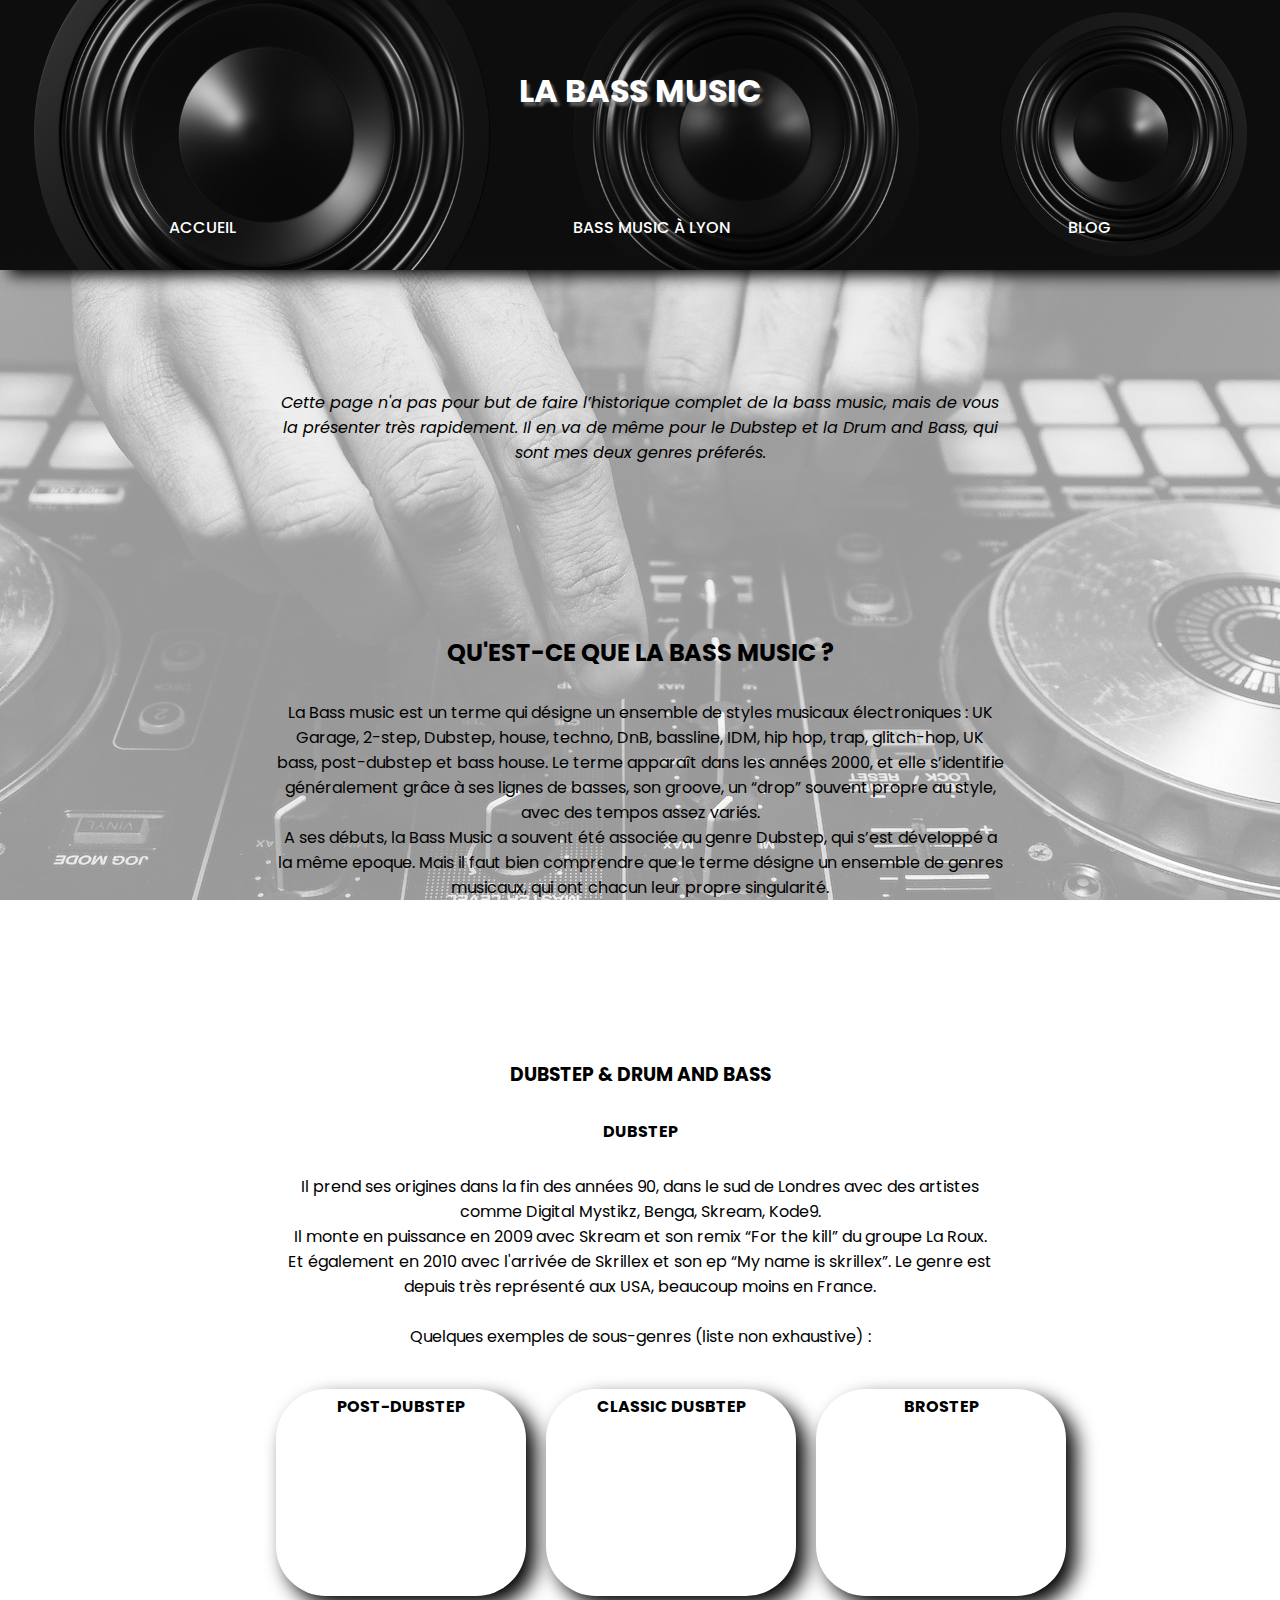
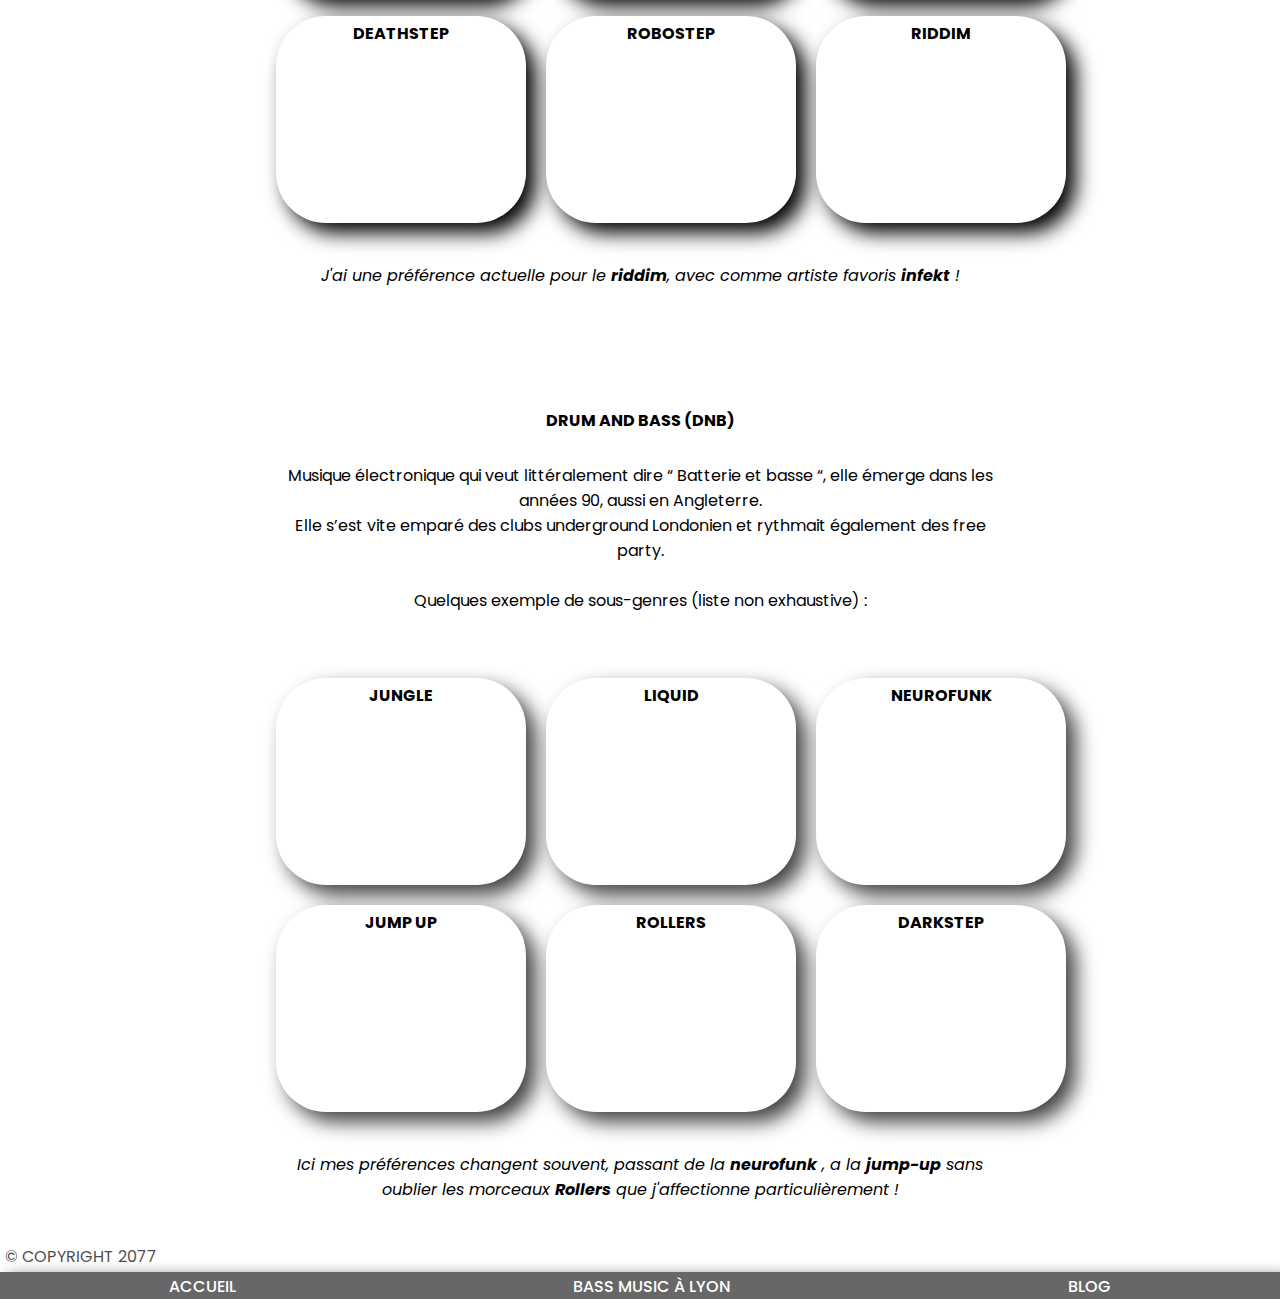
==== commit dd2b6502: "commit for bug push github" ====
--- a/index.html
+++ b/index.html
@@ -6,9 +6,9 @@
     <meta name="author" content="Benjamin CHAILLAN">
     <meta name="viewport" content="width=device-width, initial-scale=1.0">
     <link rel="stylesheet" href="style.css">
-    <link rel="icon" href="">
+    <link rel="icon" type="image/ico" href="/images/icon.ico">
     <script src="script.js"></script>
-    <title>MainPage</title>
+    <title>La Bass Music c'est quoi ? | Dubstep and Drum & Bass  </title>
 </head>
 <body>  
     <header>
@@ -28,6 +28,9 @@
         </div>
     </header>
     <main class="main">
+        <div class="playlist">
+           
+        </div>
         <div class="article-container">
            <article class="article-column">
                 <p class="intro"><em>Cette page n'a pas pour but de faire l’historique complet de la bass music, mais de vous la présenter très rapidement. Il en va de même pour  le Dubstep et la Drum and Bass, qui sont mes deux genres préferés.</em></p>
@@ -75,10 +78,10 @@
                             loading="lazy">
                             </iframe>
                         </div>
-                        <div class="breakstep description" >
+                        <article class="breakstep description" >
                             <h4>Classic Dubstep</h4>
                             <p>C'est la forme la plus basique de Dubstep, sans ajustements qui altèrent son son d'origine. Comme toujours, il se compose de beaucoup de sons de basse.</p>
-                        </div>
+                        </article>
                         <div class="sample-div3 samplee">
                             <h4 class="title-sample">Brostep</h4>
                             <iframe class="sample" 
@@ -91,10 +94,10 @@
                             loading="lazy">
                         </iframe>
                         </div>
-                        <div class="brostep description">
+                        <article class="brostep description">
                             <h4>Brostep</h4>
                             <p>L’apparition du Brostep est étroitement corrélée à la naissance du Dubstep, et représente une mutation de ce dernier, plus brutale ou plus explosive.</p>
-                        </div>
+                        </article>
                         <div class="sample-div4 samplee">
                             <h4 class="title-sample"> Deathstep</h4>
                             <iframe class="sample" 
@@ -104,10 +107,10 @@
                             loading="lazy">
                         </iframe>
                         </div>
-                        <div class="deathstep description" >
+                        <article class="deathstep description" >
                             <h4>Deathstep</h4>
                             <p> Le Deathstep est, par consensus majoritaire, l'un des genres les plus hardcore du dubstep. Il combine le death metal avec des éléments dubstep ; spécifiquement, le rythme et la basse.</p>
-                        </div>
+                        </article>
                         <div class="sample-div5 samplee">
                             <h4 class="title-sample">Robostep</h4>
                             <iframe class="sample" 
@@ -117,10 +120,10 @@
                             loading="lazy">
                         </iframe>
                         </div>
-                        <div class="robostep description" >
+                        <article class="robostep description" >
                             <h4>Robostep</h4>
                             <p>Il présente une conception sonore très mécanique et robotique. Les drops Robostep incluent souvent des grognements métalliques et des cris robotiques</p>
-                        </div>
+                        </article>
                         <div class="sample-div6 samplee">
                             <h4 class="title-sample">Riddim</h4> 
                             <iframe class="sample" 
@@ -131,12 +134,12 @@
                             loading="lazy">
                         </iframe>
                         </div>
-                        <div class="riddim description" >
+                        <article class="riddim description">
                             <h4>Riddim</h4>
                             <p>La structure du Riddim Dubstep n’est pas sans rappeler celle du riddim original, un motif répétitif, entrainant, avec de légères modifications pour chaque nouvelle phase rythmique
                                 Il se caractérise par ses lignes de basse lourdes, répétitives et minimalistes.
                             </p>
-                        </div>
+                        </article>
                     </div>
                     <p class="article-comment">J'ai une préférence actuelle pour le <strong>riddim</strong>, avec comme artiste favoris <strong>infekt</strong> !
                     </p>
@@ -161,10 +164,10 @@
                             loading="lazy">
                             </iframe>
                         </div>
-                        <div class="jungle description2">
+                        <article class="jungle description2">
                             <h4>Jungle</h4>
                             <p>Elle a mis les bases de la drum n bass. Le style varie entre 160 et 168 BPM et se concentre sur des breakbeats réarrangés à partir de disques funk et soul. Les morceaux comportent fréquemment de vieux synthés rave ainsi que des échantillons de dub et de reggae </p>
-                        </div>
+                        </article>
                         <div class="sample-div8 samplee">
                             <h4 class="title-sample">Liquid</h4>
                             <iframe class="sample" 
@@ -177,18 +180,18 @@
                             loading="lazy">
                             </iframe>
                         </div>
-                        <div class="liquid description2">
+                        <article class="liquid description2">
                             <h4>Liquid</h4>
                             <p>Sans doute le sous-genre dnb le plus répandu, se concentre sur l'atmosphère et les parties mélodiques (plus douces), comporte souvent des voix. Influencé par la house/jazz/soul, utilise généralement les vieux breaks de la jungle comme base pour la batterie.</p>
-                        </div>
+                        </article>
                         <div class="sample-div9 samplee">
                             <h4 class="title-sample">Neurofunk</h4>
                             <iframe class="sample" style="border-radius:12px" src="https://open.spotify.com/embed/track/4pd8nt4rexiPsqLzo3daFv?utm_source=generator&theme=0" width="250" height="152" allowfullscreen="" allow="autoplay; clipboard-write; encrypted-media; fullscreen; picture-in-picture" loading="lazy"></iframe>
                         </div>
-                        <div class="neurofunk description2">
+                        <article class="neurofunk description2">
                             <h4>Neurofunk</h4>
                             <p>Se concentre sur des lignes de basse lourdes, fortement filtrées et généralement déformées. Au fil des ans, le sous-genre est progressivement devenu beaucoup plus lourd et axé sur les basses moyennes qu'au début. Il est par ailleurs décrit comme un sous-genre « underground » et « agressif ». </p>
-                        </div>
+                        </article>
                         <div class="sample-div10 samplee">
                             <h4 class="title-sample">Jump up</h4>
                             <iframe class="sample" 
@@ -201,10 +204,10 @@
                             loading="lazy">
                             </iframe>
                         </div>
-                        <div class="jumpup description2">
+                        <article class="jumpup description2">
                             <h4>Jump Up</h4>
                             <p>Jump-up est purement pour le dancefloor. Il combine un rythme progressif avec des de basse électroniques accrocheurs, rapide et amusant . Habituellement, le rythme est très basique et simple, ce qui rend le style simple à danser.</p>
-                        </div>
+                        </article>
                         <div class="sample-div11 samplee">
                             <h4 class="title-sample">Rollers</h4>
                             <iframe class="sample" 
@@ -218,10 +221,10 @@
                             loading="lazy">
                             </iframe>
                         </div>
-                        <div class="rollers description2">
+                        <article class="rollers description2">
                             <h4>Rollers</h4>
                             <p>C'est un style de drum and bass se caractérisant par une atmosphère particulière, avec des lignes de basse stridentes et continues durant le drop et une boucle de percussions aux sonorités très sèches. Il n’est pas forcément considéré comme un “sous-genre” par  une partie de la communauté.</p>
-                        </div>
+                        </article>
                         <div class="sample-div12 samplee">
                             <h4 class="title-sample">Darkstep</h4>
                             <iframe class="sample" 
@@ -234,10 +237,10 @@
                             loading="lazy">
                             </iframe>
                         </div>
-                        <div class="darkstep description2">
+                        <article class="darkstep description2">
                             <h4>Darkstep</h4>
                             <p>Le terme fait référence à un dnb agressif et sombre qui n'est pas simplement de la neurofunk. Se caractérise par une batterie rapide et une ambiance sombre générale, tirant des influences de la musique ambiante sombre, industrielle et hardcore</p>
-                        </div>    
+                        </article>    
                     </div>
                     <p class="article-comment">Ici mes préférences changent souvent, passant de la <strong>neurofunk</strong> , a la <strong>jump-up</strong> sans oublier les morceaux <strong>Rollers</strong> que j'affectionne particulièrement !</p>
                 </div>
--- a/style.css
+++ b/style.css
@@ -171,8 +171,9 @@
 .article-dubstep-full {
     padding: 20px;
     transition: transform .5s, background-color .5s, box-shadow .5s;
-    border-radius: 10px;
-}
+    border-radius: 10px;  
+}
+
 
 .article-dubstep-full:hover{
     background-color:var(--hover-background--general); 
@@ -459,7 +460,7 @@
     width: 100%;
     height: 100%;
     justify-content: space-around;
-    align-items:flex-start ;
+    align-items:flex-end ;
     padding: 0;
     margin: 0;
 }
@@ -467,6 +468,7 @@
 .copyright {
     position: absolute;
     padding-left: 5px;
+   bottom: 30px;
     
 }
 
@@ -511,16 +513,20 @@
     .navlink-container-footer {
         width: 100%;
         height: 100%;
-    }
+        display: flex;
+    }
+        
     
     .menu-footer{
         display: flex;
         height: 100%;
         width: 100%;
-        justify-content:space-around;
         text-align: center;
         flex-direction: column;
-    }
+        align-items: flex-end;
+    }
+
+  
     
     .menu-footer li {
         width: 100%;
@@ -552,6 +558,8 @@
     }
     
     .sample-containers-dubstep {
+        width: auto;
+        height: auto;
         display: grid;
         grid-template-columns: repeat(2, 1fr);
         grid-template-rows: repeat(3, 1fr);
@@ -581,7 +589,12 @@
     .sample-div11 { grid-area: 3 / 1 / 4 / 2; }
     .sample-div12 { grid-area: 3 / 2 / 4 / 3; } 
     
-    .description1, .description2 {
-        left: -37%;
-    }
-}
+    .description, .description2 {
+        left: -38%;
+    }
+    .description2 p, .description p {
+        width: 100%;
+        height: auto;
+        font-size: 0.8em;
+    }
+}
